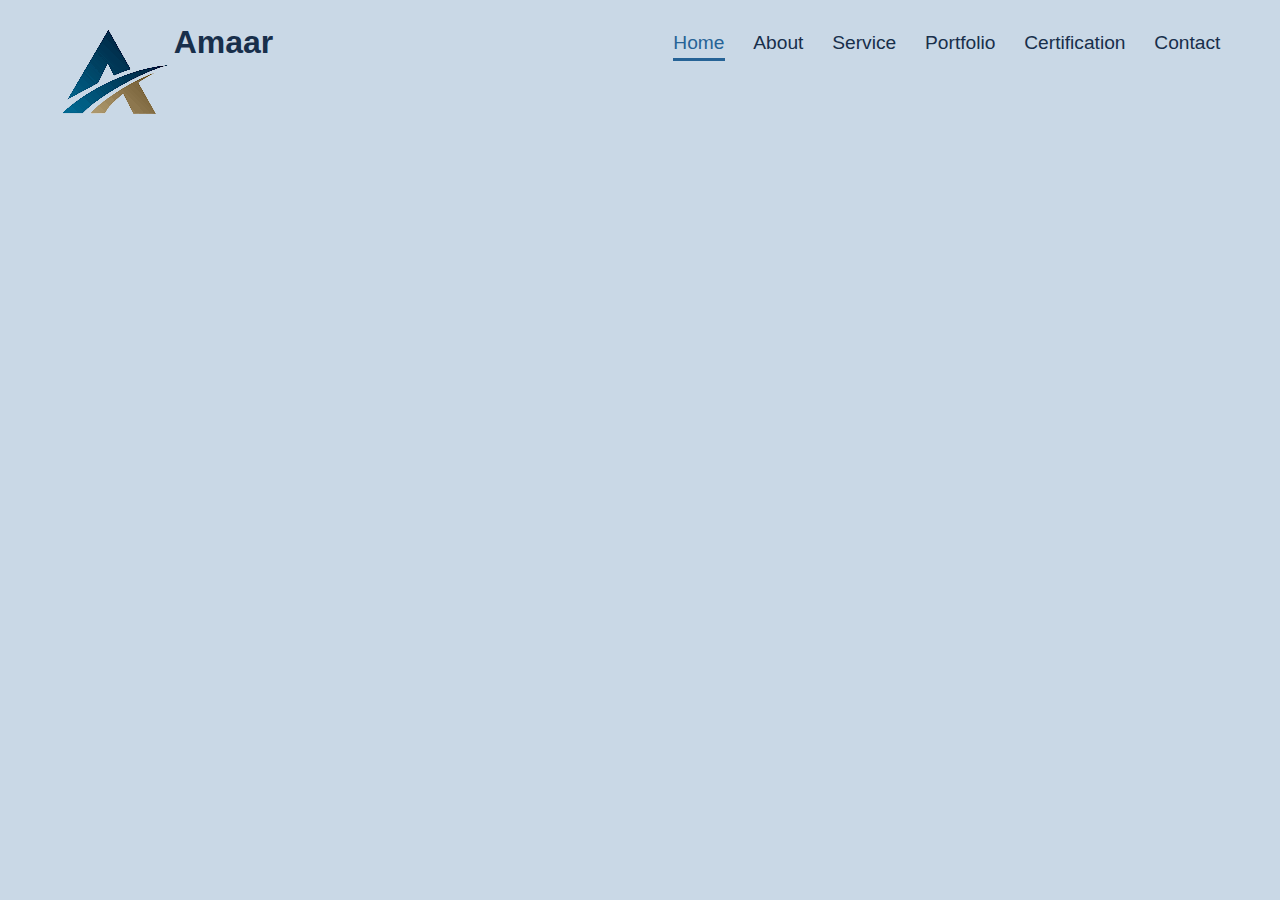
==== Amaar_Portfolio/index.html @ 5eaeedcd "created basic structure of portfolio webPage" ====
<!DOCTYPE html>
<html lang="en">

<head>
    <meta charset="UTF-8">
    <title>Responsive Navbar</title>
    <meta http-equiv="X-UA-Compatible" content="IE=edge">
    <meta name="viewport" content="width=device-width, initial-scale=1.0">
    <link rel="stylesheet" href="css/Style.css">
    <link rel="stylesheet" href="https://use.fontawesome.com/releases/v5.6.3/css/all.css"
        integrity="sha384-UHRtZLI+pbxtHCWp1t77Bi1L4ZtiqrqD80Kn4Z8NTSRyMA2Fd33n5dQ8lWUE00s/" crossorigin="anonymous">

</head>

<body>
    <div id="nav">
        <input type="checkbox" id="check">
        <label for="check" class="checkbtn">
            <li class="fas fa-bars"></li>
        </label>

        <div class="logo">
            <!-- image here -->
            <img src="images/logo.png" alt="">
            <h1>Amaar</h1>
        </div>
        <ul>
            <li> <a class="link active" href="#">Home</a> </li>
            <li> <a class="link" href="#about">About</a> </li>
            <li> <a class="link" href="#">Service</a> </li>
            <li> <a class="link" href="#">Portfolio</a> </li>
            <li><a class="link" href="#">Certification</a></li>
            <li><a class="link" href="#">Contact</a></li>

        </ul>



    </div>
    <script src="script/script.js">

    </script>

</body>

</html>
---- Amaar_Portfolio/css/Style.css ----
* {
    padding: 0;
    margin: 0;
    text-decoration: none;
    list-style: none;
    box-sizing: border-box;
}

:root {
    --home: #c9d8e6;
    --dark-blue: #182f4b;
    --blue: #266396;

}

body {
    font-family: 'Gill Sans', 'Gill Sans MT', Calibri, 'Trebuchet MS', sans-serif;
    background: var(--home);
}

#nav {
    padding: 1.5rem 0rem;
    width: 100%;
    display: flex;
    justify-content: center;
    gap: 13rem;
}

.logo {
    display: flex;
    gap: 0.2rem;
    /* margin-left: 4rem; */
    color: var(--dark-blue)
}

#nav ul {

    margin: 0.5rem 0rem 0rem 12rem;
    display: flex;
    gap: 1.8rem;
    text-align: center;
}

#nav ul li {
    display: inline-block;

}

#nav ul li a {
    color: var(--dark-blue);
    font-size: 1.2rem;
}

#nav ul li a.active {
    color: var(--blue);
    border-bottom: 3px solid #266396;
    padding-bottom: 0.3rem;

}

.checkbtn {
    font-size: 20px;
    color: var(--dark-blue);
    float: right;
    line-height: 80px;
    margin-right: 40px;
    cursor: pointer;
    display: none;
}

#check {
    display: none;
}

@media (max-width: 952px) {
    label.logo {
        font-size: 30px;
        padding-left: 20px;
    }

    #nav ul li a {
        font-size: 16px;
    }
}

@media (max-width: 898px) {
    .checkbtn {
        display: block;
    }

    ul {
        position: fixed;
        width: 100%;
        height: 140vh;
        background: var(--blue);
        top: 70px;
        left: -100%;
        text-align: center;
        transition: all .2s;
    }

    #nav ul li {
        display: block;
        margin: 20px 0;
        line-height: 30px;

    }

    #nav ul li a {
        font-size: 15px;

    }

    a:hover,
    a.active {
        background: none;
        color: var(--dark-blue);
    }

    #check:checked~ul {
        left: 0;
    }
}
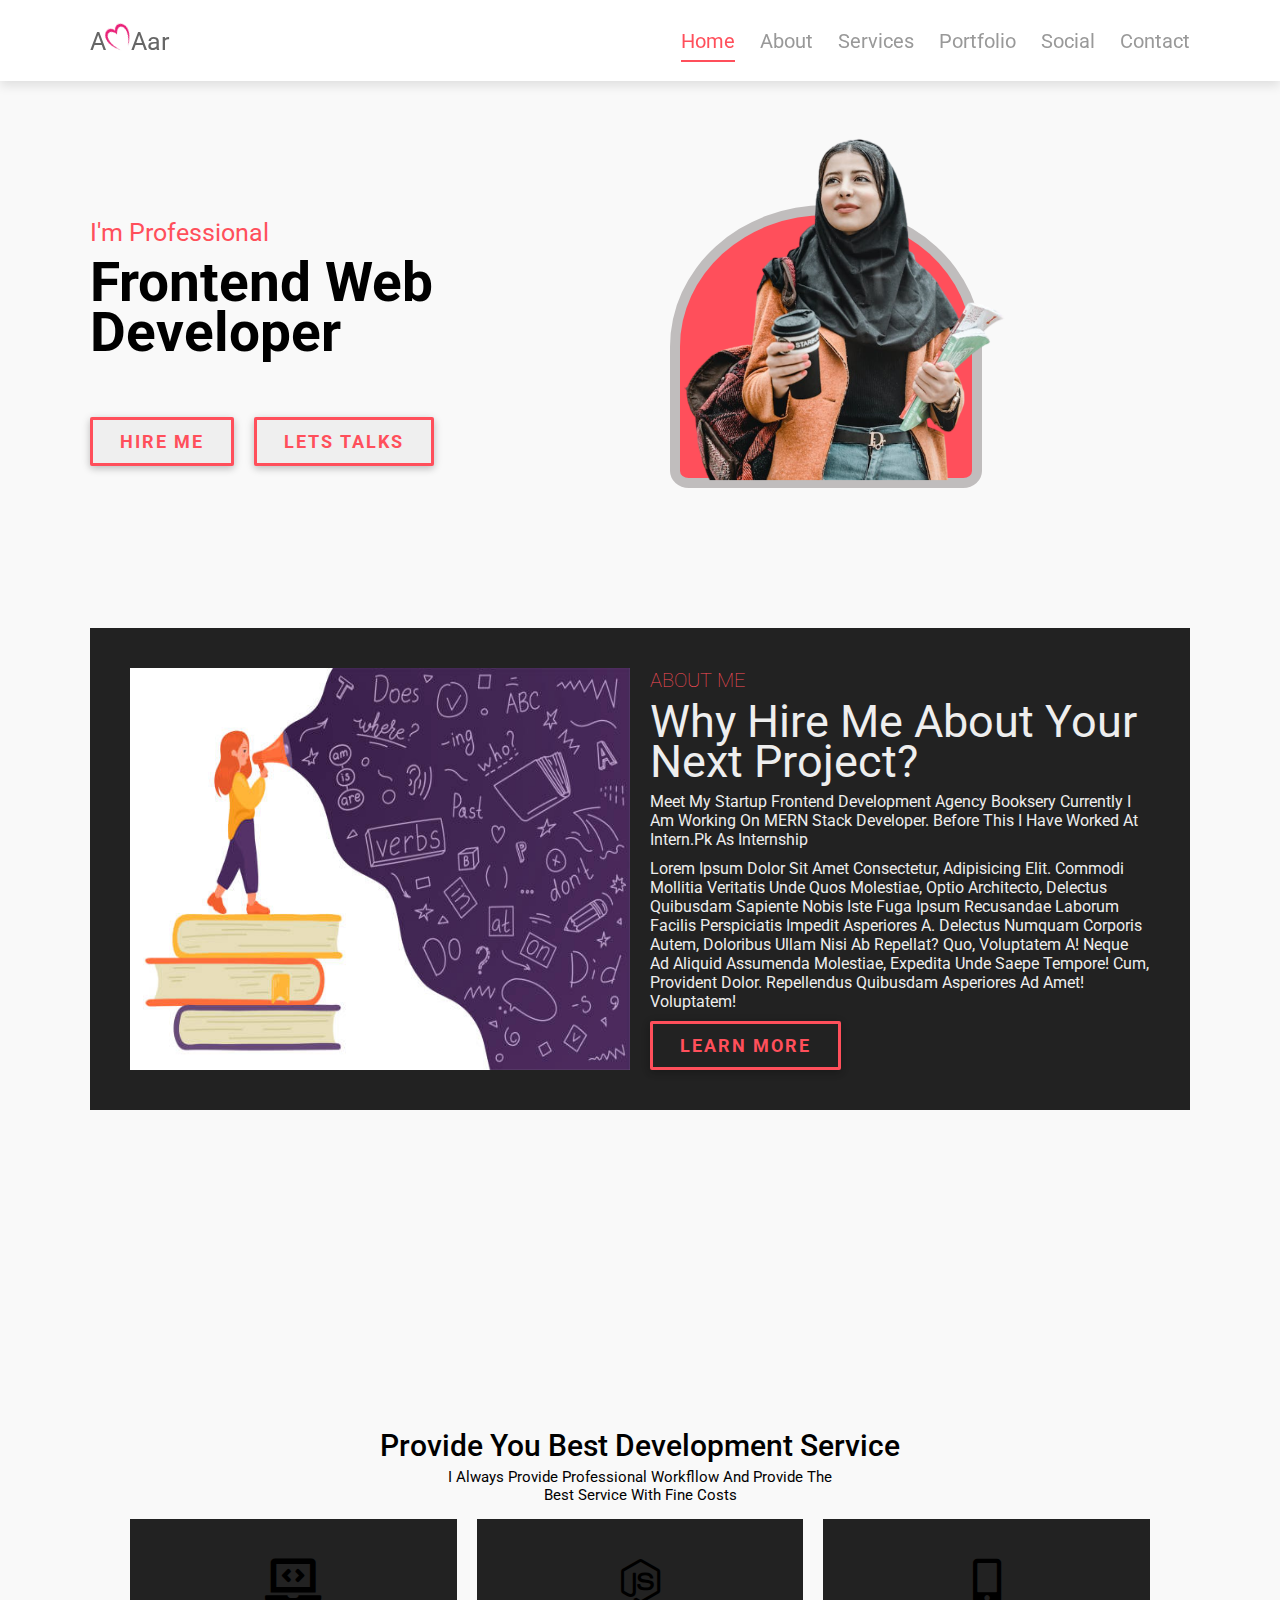
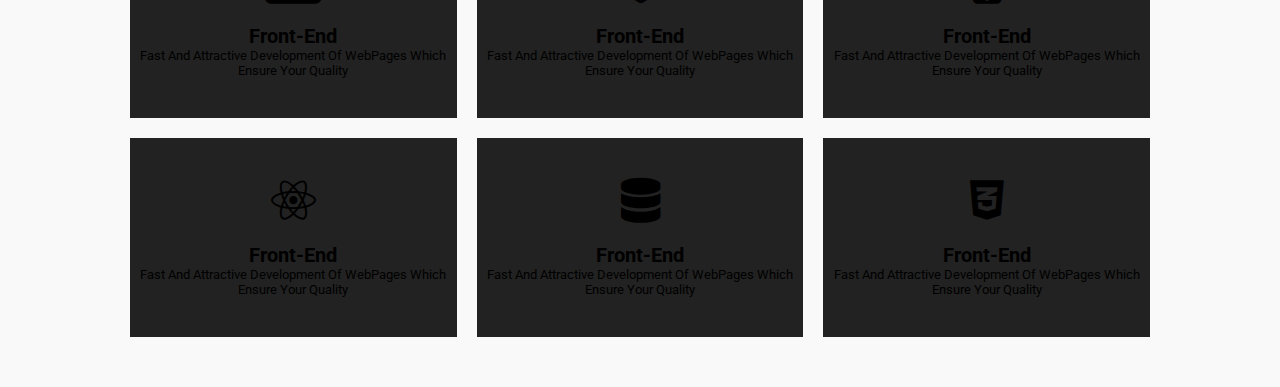
==== commit cde10b65: "added a about and services section" ====
--- a/Amaar_Portfolio/index.html
+++ b/Amaar_Portfolio/index.html
@@ -3,43 +3,164 @@
 
 <head>
     <meta charset="UTF-8">
-    <title>Responsive Navbar</title>
     <meta http-equiv="X-UA-Compatible" content="IE=edge">
     <meta name="viewport" content="width=device-width, initial-scale=1.0">
     <link rel="stylesheet" href="css/Style.css">
-    <link rel="stylesheet" href="https://use.fontawesome.com/releases/v5.6.3/css/all.css"
-        integrity="sha384-UHRtZLI+pbxtHCWp1t77Bi1L4ZtiqrqD80Kn4Z8NTSRyMA2Fd33n5dQ8lWUE00s/" crossorigin="anonymous">
+    <link rel="stylesheet" href="https://cdnjs.cloudflare.com/ajax/libs/font-awesome/5.15.3/css/all.min.css">
 
+    <title>Document</title>
 </head>
 
 <body>
-    <div id="nav">
-        <input type="checkbox" id="check">
-        <label for="check" class="checkbtn">
-            <li class="fas fa-bars"></li>
-        </label>
 
-        <div class="logo">
-            <!-- image here -->
-            <img src="images/logo.png" alt="">
-            <h1>Amaar</h1>
+    <!-- header section starts  -->
+
+    <header>
+
+        <a href="#" class="logo">A<img src="images/m-removebg-preview.png" alt="">aar</a>
+
+        <div id="menu" class="fas fa-bars"></div>
+
+        <nav class="navbar">
+            <ul>
+                <li><a class="active" href="#home">home</a></li>
+                <li><a href="#about">About</a></li>
+                <li><a href="#services">Services</a></li>
+                <li><a href="#portfolio">Portfolio</a></li>
+                <li><a href="#social">social</a></li>
+                <li><a href="#contact">contact</a></li>
+            </ul>
+        </nav>
+
+    </header>
+
+    <!-- home section -->
+    <section id="home">
+        <div class="main">
+            <div class="content">
+                <p>I'm Professional</p>
+                <h1>Frontend Web Developer</h1>
+                <div class="buttons">
+                    <button class="btn">Hire Me</button>
+                    <button class="btn">Lets Talks</button>
+                </div>
+            </div>
+            <div class="image">
+                <div class="background">
+                    <img src="images/image-removebg-preview.png" alt="">
+
+                </div>
+
+            </div>
         </div>
-        <ul>
-            <li> <a class="link active" href="#">Home</a> </li>
-            <li> <a class="link" href="#about">About</a> </li>
-            <li> <a class="link" href="#">Service</a> </li>
-            <li> <a class="link" href="#">Portfolio</a> </li>
-            <li><a class="link" href="#">Certification</a></li>
-            <li><a class="link" href="#">Contact</a></li>
+        <!-- <div class="box">
+            <i class="fas fa-star"></i>
+            <h3>4k+</h3>
+            <p>followers</p>
+        </div>
+        <div class="box">
+            <img src="images/image-removebg-preview.png" alt="">
+            <div class="names">
+                <h3>Amaar Raza</h3>
+                <div class="star">
+                    <i class="fas fa-star"></i>
+                    <i class="fas fa-star"></i>
+                    <i class="fas fa-star"></i>
+                    <i class="fas fa-star"></i>
+                    <i class="fas fa-star"></i>
+                    <i class="fas fa-star"></i>
+                    <p>5.5</p>
+                </div>
+            </div>
+            <i class="fas fa-external-link"></i>
 
-        </ul>
+        </div>
+        <div class="box">
+            <h3>50+</h3>
+            <h2>happy clients</h2>
+
+        </div> -->
+    </section>
+
+    <section id="about">
+        <div class="about_main">
+            <div class="about_image">
+                <img src="images/about.jpg" alt="">
+            </div>
+            <div class="about_content">
+                <h4>About me</h4>
+                <h2>Why hire me about your next project?</h2>
+                <p>Meet my startup frontend development agency Booksery Currently I am working on
+                    MERN Stack developer. Before this i have worked at intern.pk as internship
+                </p>
+                <p>
+                    Lorem ipsum dolor sit amet consectetur, adipisicing elit. Commodi mollitia veritatis unde quos
+                    molestiae, optio architecto, delectus quibusdam sapiente nobis iste fuga ipsum recusandae laborum
+                    facilis perspiciatis impedit asperiores a.
+                    Delectus numquam corporis autem, doloribus ullam nisi ab repellat? Quo, voluptatem a! Neque ad
+                    aliquid assumenda molestiae, expedita unde saepe tempore! Cum, provident dolor. Repellendus
+                    quibusdam asperiores ad amet! Voluptatem!
+                </p>
+                <button class="btn">LEARN MORE</button>
+            </div>
+        </div>
+    </section>
+
+    <section id="services">
+        <h1>Provide You Best Development Service</h1>
+        <p>I always provide professional workfllow and provide the best service with fine costs</p>
+        <div class="service_main">
+            <div class="service">
+                <i class="fas fa-laptop-code"></i>
+                <h3>Front-End</h3>
+                <p>Fast and Attractive development of webPages which ensure your quality</p>
+            </div>
+            <div class="service">
+                <i class="fab fa-node-js"></i>
+                <h3>Front-End</h3>
+                <p>Fast and Attractive development of webPages which ensure your quality</p>
+            </div>
+            <div class="service">
+                <i class="fas fa-mobile-alt"></i>
+                <h3>Front-End</h3>
+                <p>Fast and Attractive development of webPages which ensure your quality</p>
+            </div>
+            <div class="service">
+                <i class="fab fa-react"></i>
+                <h3>Front-End</h3>
+                <p>Fast and Attractive development of webPages which ensure your quality</p>
+            </div>
+            <div class="service">
+                <i class="fas fa-database"></i>
+                <h3>Front-End</h3>
+                <p>Fast and Attractive development of webPages which ensure your quality</p>
+            </div>
+            <div class="service">
+                <i class="fab fa-css3-alt"></i>
+                <h3>Front-End</h3>
+                <p>Fast and Attractive development of webPages which ensure your quality</p>
+            </div>
+
+        </div>
+    </section>
+
+    <section id="portfolio">
+
+    </section>
+
+    <section id="social">
+
+    </section>
+    <section id="contact">
+
+    </section>
 
 
+    <!-- jquery cdn link  -->
+    <script src="https://cdnjs.cloudflare.com/ajax/libs/jquery/3.6.0/jquery.min.js"></script>
 
-    </div>
-    <script src="script/script.js">
-
-    </script>
+    <!-- custom js file link  -->
+    <script src="script/script.js"></script>
 
 </body>
 
--- a/Amaar_Portfolio/css/Style.css
+++ b/Amaar_Portfolio/css/Style.css
@@ -1,123 +1,563 @@
+@import url('https://fonts.googleapis.com/css2?family=Roboto:wght@100;300;400&display=swap');
+
+:root {
+    --red: #FF4F5B;
+}
+
 * {
+    font-family: 'Roboto', sans-serif;
+    margin: 0;
     padding: 0;
-    margin: 0;
+    box-sizing: border-box;
+    outline: none;
+    border: none;
     text-decoration: none;
+    transition: all .3s cubic-bezier(.16, .8, .62, 1.52);
+    text-transform: capitalize;
+}
+
+*::selection {
+    background: var(--red);
+    color: #fff;
+}
+
+html {
+    font-size: 62.5%;
+    overflow-x: hidden;
+}
+
+html::-webkit-scrollbar {
+    width: 1.3rem;
+}
+
+html::-webkit-scrollbar-track {
+    background: #000;
+}
+
+html::-webkit-scrollbar-thumb {
+    background: var(--red);
+}
+
+body {
+    background: #f9f9f9;
+}
+
+/* section {
+    min-height: 100%;
+    padding: 9% 7%;
+} */
+
+/* buttons */
+.btn {
+    font-size: 18px;
+    letter-spacing: 2px;
+    text-transform: uppercase;
+    display: inline-block;
+    text-align: center;
+    font-weight: bold;
+    padding: 0.6em 1.5em;
+    border: 3px solid var(--red);
+    border-radius: 2px;
+    position: relative;
+    box-shadow: 0 2px 10px rgba(0, 0, 0, 0.16), 0 3px 6px rgba(0, 0, 0, 0.1);
+    color: var(--red);
+    text-decoration: none;
+    transition: 0.3s ease all;
+    z-index: 1;
+    cursor: pointer;
+}
+
+.btn:before {
+    transition: 0.5s all ease;
+    position: absolute;
+    top: 0;
+    left: 50%;
+    right: 50%;
+    bottom: 0;
+    opacity: 0;
+    content: '';
+    background-color: var(--red);
+    z-index: -1;
+}
+
+.btn:hover,
+.btn:focus {
+    color: white;
+}
+
+.btn:hover:before,
+.btn:focus:before {
+    transition: 0.5s all ease;
+    left: 0;
+    right: 0;
+    opacity: 1;
+}
+
+.btn:active {
+    transform: scale(0.9);
+}
+
+header {
+    width: 100%;
+    background: #fff;
+    display: flex;
+    align-items: center;
+    justify-content: space-between;
+    position: fixed;
+    top: 0;
+    left: 0;
+    z-index: 1000;
+    padding: 2.5rem 7%;
+    box-shadow: 0 .5rem 1rem rgba(0, 0, 0, .1);
+}
+
+header .logo {
+    font-size: 2.5rem;
+    color: #666;
+}
+
+header .logo img {
+    width: 2.5rem;
+    height: 2.5rem;
+    rotate: -28deg;
+
+}
+
+header .navbar ul {
+    display: flex;
+    align-items: center;
+    justify-content: center;
     list-style: none;
-    box-sizing: border-box;
-}
-
-:root {
-    --home: #c9d8e6;
-    --dark-blue: #182f4b;
-    --blue: #266396;
-
-}
-
-body {
-    font-family: 'Gill Sans', 'Gill Sans MT', Calibri, 'Trebuchet MS', sans-serif;
-    background: var(--home);
-}
-
-#nav {
-    padding: 1.5rem 0rem;
-    width: 100%;
-    display: flex;
-    justify-content: center;
-    gap: 13rem;
-}
-
-.logo {
-    display: flex;
-    gap: 0.2rem;
-    /* margin-left: 4rem; */
-    color: var(--dark-blue)
-}
-
-#nav ul {
-
-    margin: 0.5rem 0rem 0rem 12rem;
-    display: flex;
-    gap: 1.8rem;
-    text-align: center;
-}
-
-#nav ul li {
-    display: inline-block;
-
-}
-
-#nav ul li a {
-    color: var(--dark-blue);
-    font-size: 1.2rem;
-}
-
-#nav ul li a.active {
-    color: var(--blue);
-    border-bottom: 3px solid #266396;
-    padding-bottom: 0.3rem;
-
-}
-
-.checkbtn {
-    font-size: 20px;
-    color: var(--dark-blue);
-    float: right;
-    line-height: 80px;
-    margin-right: 40px;
+}
+
+header .navbar ul li {
+    margin-left: 2.5rem;
+}
+
+header .navbar ul li a {
+    color: #999;
+    font-size: 2rem;
+}
+
+header .navbar ul li a.active,
+header .navbar ul li a:hover {
+    color: var(--red);
+    border-bottom: .2rem solid var(--red);
+    padding: .7rem 0;
+}
+
+#menu {
+    font-size: 3rem;
+    color: #999;
     cursor: pointer;
     display: none;
 }
 
-#check {
-    display: none;
-}
-
-@media (max-width: 952px) {
-    label.logo {
-        font-size: 30px;
-        padding-left: 20px;
-    }
-
-    #nav ul li a {
-        font-size: 16px;
-    }
-}
-
-@media (max-width: 898px) {
-    .checkbtn {
+/* home section  */
+#home {
+    min-height: 100%;
+    padding: 0 7%;
+    padding-top: 9%;
+}
+
+.main {
+    display: flex;
+    justify-content: center;
+    gap: 6rem;
+    align-items: center;
+    margin-top: 4rem;
+    flex-wrap: wrap;
+}
+
+.content {
+    flex: 1 1 30rem;
+    display: flex;
+    flex-direction: column;
+    gap: 1rem;
+    padding-top: 4rem;
+}
+
+.content p {
+    font-size: 2.5rem;
+    color: var(--red);
+}
+
+.content h1 {
+    font-size: 5.5rem;
+    font-weight: bold;
+    line-height: 5rem;
+}
+
+.buttons {
+    display: flex;
+    gap: 2rem;
+    margin-top: 5rem;
+}
+
+
+
+.image {
+    padding-top: 5rem;
+    flex: 1 1 30rem;
+}
+
+.background img {
+    width: 100%;
+    height: 100%;
+    margin-left: 2rem;
+    margin-top: -5rem;
+    transform: translateY(-1.3rem) scale(1.11);
+}
+
+.image .background {
+    background: var(--red);
+    width: 60%;
+    height: 60%;
+    border-radius: 50% 50% 6% 6%;
+    border: 10px solid #c0bdbd;
+
+}
+
+.box:nth-of-type(2) {
+    position: absolute;
+    top: 23rem;
+    right: 29rem;
+    background: #5bc3eb;
+    padding: 0.7em 1em;
+    text-align: center;
+    border-radius: 10px;
+}
+
+.box:nth-of-type(2) i {
+    color: blue;
+    font-size: 1.8rem;
+}
+
+.box h3 {
+    font-size: 1.8rem;
+}
+
+.box p {
+    font-size: 1.5rem;
+}
+
+.box:nth-of-type(3) {
+    position: absolute;
+    top: 26rem;
+    left: 55rem;
+    gap: 1rem;
+    display: flex;
+    background: #5bc3eb;
+    padding: 0.7em 1em;
+    border-radius: 10px;
+}
+
+.box:nth-of-type(3) img {
+    width: 4rem;
+    height: 4rem;
+    border-radius: 50%;
+
+}
+
+
+.box:nth-of-type(3) .star {
+    display: flex;
+    gap: 0.5rem;
+    margin-top: 0.5rem;
+}
+
+.box:nth-of-type(3) .star i {
+    font-size: 1.2rem;
+    color: gold;
+}
+
+.box:nth-of-type(3) .star p {
+    font-size: 1.4rem;
+    /* color: gold; */
+}
+
+.box:nth-of-type(4) {
+    position: absolute;
+    top: 45rem;
+    left: 64rem;
+    background: #5bc3eb;
+    padding: 0.7em 1em;
+    border-radius: 10px;
+    text-align: center;
+}
+
+/* About Page styling source code */
+#about {
+    height: 100vh;
+    padding: 2rem 7%;
+    padding-top: 14rem;
+
+}
+
+.about_main {
+    display: flex;
+    flex-wrap: wrap;
+    justify-content: center;
+    gap: 2rem;
+    background: #222;
+    padding: 4rem;
+}
+
+.about_image {
+    flex: 1 1 30rem;
+
+}
+
+.about_image img {
+    width: 100%;
+    height: 100%;
+    /* border-radius: 50%; */
+
+}
+
+.about_content {
+    flex: 1 1 30rem;
+
+}
+
+.about_content h4 {
+    color: var(--red);
+    font-size: 2rem;
+    text-transform: uppercase;
+    font-weight: lighter;
+
+}
+
+.about_content h2 {
+    color: #eee;
+    font-size: 4.5rem;
+    font-weight: 400;
+    line-height: 4rem;
+    /* text-transform: lowercase; */
+    margin-top: 1rem;
+}
+
+.about_content p {
+    color: #eee;
+    font-size: 1.6rem;
+    margin-top: 1rem;
+}
+
+.about_content .btn {
+    background: transparent;
+    margin-top: 1rem;
+}
+
+/* Services page styling  */
+#services {
+    width: 100%;
+    padding: 4rem 7%;
+}
+
+#services h1 {
+    text-align: center;
+    font-size: 3rem;
+    font-weight: 500;
+}
+
+#services>p {
+    text-align: center;
+    width: 400px;
+    margin: 0.5rem auto;
+    font-size: 1.5rem;
+
+}
+
+.service_main {
+    display: flex;
+    flex-wrap: wrap;
+    justify-content: center;
+    padding: 1rem 4rem;
+    gap: 2rem;
+}
+
+.service {
+    flex: 1 1 30rem;
+    align-items: center;
+    display: flex;
+    padding: 4rem 1rem;
+    flex-direction: column;
+    background: #222;
+
+}
+
+.service i {
+    font-size: 4.5rem;
+}
+
+.service h3 {
+    margin-top: 2rem;
+    font-size: 2rem;
+}
+
+.service>p {
+    text-align: center;
+    font-size: 1.3rem;
+}
+
+
+/* ressponssive navbar */
+
+
+@media (max-width:991px) {
+
+    html {
+        font-size: 55%;
+    }
+
+}
+
+@media (max-width:768px) {
+
+    #menu {
         display: block;
     }
 
-    ul {
+    header .navbar {
         position: fixed;
+        top: 8rem;
+        left: -120%;
+        height: 100%;
         width: 100%;
-        height: 140vh;
-        background: var(--blue);
-        top: 70px;
-        left: -100%;
+        background: #eee;
+        border-top: .2rem solid rgba(0, 0, 0, .1);
+    }
+
+    header .navbar ul {
+        flex-flow: column;
+        padding: 2rem;
+    }
+
+    header .navbar ul li {
         text-align: center;
-        transition: all .2s;
-    }
-
-    #nav ul li {
+        width: 100%;
+        margin: 1rem 0;
+    }
+
+    header .navbar ul li a {
         display: block;
-        margin: 20px 0;
-        line-height: 30px;
-
-    }
-
-    #nav ul li a {
-        font-size: 15px;
-
-    }
-
-    a:hover,
-    a.active {
-        background: none;
-        color: var(--dark-blue);
-    }
-
-    #check:checked~ul {
+        padding: 1rem;
+    }
+
+    header .navbar ul li a.active,
+    header .navbar ul li a:hover {
+        padding: 1rem;
+        background: var(--red);
+        color: #fff;
+        border: none;
+        border-radius: 5rem;
+    }
+
+    .fa-times {
+        transform: rotate(180deg);
+    }
+
+    header .navbar.nav-toggle {
         left: 0;
     }
+
+    .about_main {
+        padding: 3rem 2rem;
+    }
+
+}
+
+@media (max-width:1024px) {
+    .box:nth-of-type(2) {
+        top: 22rem;
+        right: 20rem;
+    }
+
+    .box:nth-of-type(3) {
+        top: 20rem;
+        left: 40rem;
+    }
+
+    .box:nth-of-type(4) {
+        top: 42rem;
+        left: 45rem;
+    }
+}
+
+@media (max-width:600px) {
+
+    .content {
+        margin-left: 8rem;
+    }
+
+    .image {
+        margin-left: 8rem;
+    }
+}
+
+@media (max-width:500px) {
+
+    .buttons {
+        gap: 1rem;
+    }
+
+    .btn {
+        padding: 0.5em 1em;
+
+    }
+
+    .image .background {
+        width: 80%;
+        height: 80%;
+    }
+
+    #about {
+        padding: 4rem 4%;
+    }
+}
+
+@media (max-width:430px) {
+
+    /* .content p {
+        font-size: 2.5rem;
+    } */
+    .content {
+        margin-left: 4rem;
+    }
+
+    .content h1 {
+        font-size: 4.5rem;
+    }
+
+    .image {
+        margin-left: 4rem;
+    }
+
+    .about_content h2 {
+        font-size: 3rem;
+    }
+
+}
+
+@media (max-width:390px) {
+    .content {
+        margin-left: 1rem;
+    }
+
+    .content h1 {
+        font-size: 4rem;
+    }
+
+    .image {
+        margin-left: 1rem;
+    }
+
+    .background {
+        width: 100%;
+        height: 100%;
+    }
+
+    .btn {
+        font-size: 1.8rem;
+    }
 }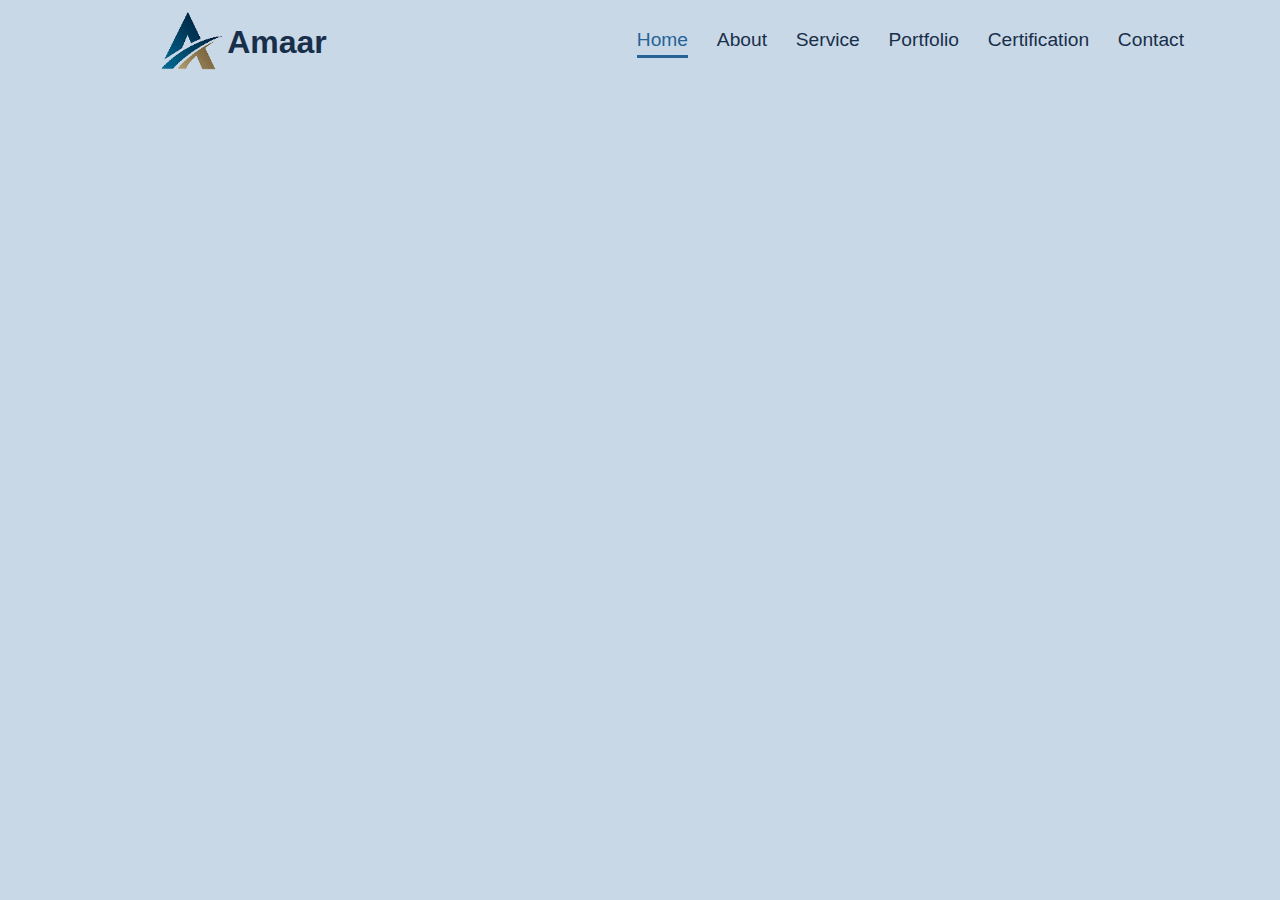
==== commit 0b11d615: "update" ====
--- a/Amaar_Portfolio/index.html
+++ b/Amaar_Portfolio/index.html
@@ -3,164 +3,43 @@
 
 <head>
     <meta charset="UTF-8">
+    <title>Responsive Navbar</title>
     <meta http-equiv="X-UA-Compatible" content="IE=edge">
     <meta name="viewport" content="width=device-width, initial-scale=1.0">
     <link rel="stylesheet" href="css/Style.css">
-    <link rel="stylesheet" href="https://cdnjs.cloudflare.com/ajax/libs/font-awesome/5.15.3/css/all.min.css">
+    <link rel="stylesheet" href="https://use.fontawesome.com/releases/v5.6.3/css/all.css"
+        integrity="sha384-UHRtZLI+pbxtHCWp1t77Bi1L4ZtiqrqD80Kn4Z8NTSRyMA2Fd33n5dQ8lWUE00s/" crossorigin="anonymous">
 
-    <title>Document</title>
 </head>
 
 <body>
+    <div id="nav">
+        <input type="checkbox" id="check">
+        <label for="check" class="checkbtn">
+            <li class="fas fa-bars"></li>
+        </label>
 
-    <!-- header section starts  -->
+        <div class="logo">
+            <!-- image here -->
+            <img src="images/logo.png" alt="">
+            <h1>Amaar</h1>
+        </div>
+        <ul>
+            <li> <a class="link active" href="#">Home</a> </li>
+            <li> <a class="link" href="#about">About</a> </li>
+            <li> <a class="link" href="#">Service</a> </li>
+            <li> <a class="link" href="#">Portfolio</a> </li>
+            <li><a class="link" href="#">Certification</a></li>
+            <li><a class="link" href="#">Contact</a></li>
 
-    <header>
-
-        <a href="#" class="logo">A<img src="images/m-removebg-preview.png" alt="">aar</a>
-
-        <div id="menu" class="fas fa-bars"></div>
-
-        <nav class="navbar">
-            <ul>
-                <li><a class="active" href="#home">home</a></li>
-                <li><a href="#about">About</a></li>
-                <li><a href="#services">Services</a></li>
-                <li><a href="#portfolio">Portfolio</a></li>
-                <li><a href="#social">social</a></li>
-                <li><a href="#contact">contact</a></li>
-            </ul>
-        </nav>
-
-    </header>
-
-    <!-- home section -->
-    <section id="home">
-        <div class="main">
-            <div class="content">
-                <p>I'm Professional</p>
-                <h1>Frontend Web Developer</h1>
-                <div class="buttons">
-                    <button class="btn">Hire Me</button>
-                    <button class="btn">Lets Talks</button>
-                </div>
-            </div>
-            <div class="image">
-                <div class="background">
-                    <img src="images/image-removebg-preview.png" alt="">
-
-                </div>
-
-            </div>
-        </div>
-        <!-- <div class="box">
-            <i class="fas fa-star"></i>
-            <h3>4k+</h3>
-            <p>followers</p>
-        </div>
-        <div class="box">
-            <img src="images/image-removebg-preview.png" alt="">
-            <div class="names">
-                <h3>Amaar Raza</h3>
-                <div class="star">
-                    <i class="fas fa-star"></i>
-                    <i class="fas fa-star"></i>
-                    <i class="fas fa-star"></i>
-                    <i class="fas fa-star"></i>
-                    <i class="fas fa-star"></i>
-                    <i class="fas fa-star"></i>
-                    <p>5.5</p>
-                </div>
-            </div>
-            <i class="fas fa-external-link"></i>
-
-        </div>
-        <div class="box">
-            <h3>50+</h3>
-            <h2>happy clients</h2>
-
-        </div> -->
-    </section>
-
-    <section id="about">
-        <div class="about_main">
-            <div class="about_image">
-                <img src="images/about.jpg" alt="">
-            </div>
-            <div class="about_content">
-                <h4>About me</h4>
-                <h2>Why hire me about your next project?</h2>
-                <p>Meet my startup frontend development agency Booksery Currently I am working on
-                    MERN Stack developer. Before this i have worked at intern.pk as internship
-                </p>
-                <p>
-                    Lorem ipsum dolor sit amet consectetur, adipisicing elit. Commodi mollitia veritatis unde quos
-                    molestiae, optio architecto, delectus quibusdam sapiente nobis iste fuga ipsum recusandae laborum
-                    facilis perspiciatis impedit asperiores a.
-                    Delectus numquam corporis autem, doloribus ullam nisi ab repellat? Quo, voluptatem a! Neque ad
-                    aliquid assumenda molestiae, expedita unde saepe tempore! Cum, provident dolor. Repellendus
-                    quibusdam asperiores ad amet! Voluptatem!
-                </p>
-                <button class="btn">LEARN MORE</button>
-            </div>
-        </div>
-    </section>
-
-    <section id="services">
-        <h1>Provide You Best Development Service</h1>
-        <p>I always provide professional workfllow and provide the best service with fine costs</p>
-        <div class="service_main">
-            <div class="service">
-                <i class="fas fa-laptop-code"></i>
-                <h3>Front-End</h3>
-                <p>Fast and Attractive development of webPages which ensure your quality</p>
-            </div>
-            <div class="service">
-                <i class="fab fa-node-js"></i>
-                <h3>Front-End</h3>
-                <p>Fast and Attractive development of webPages which ensure your quality</p>
-            </div>
-            <div class="service">
-                <i class="fas fa-mobile-alt"></i>
-                <h3>Front-End</h3>
-                <p>Fast and Attractive development of webPages which ensure your quality</p>
-            </div>
-            <div class="service">
-                <i class="fab fa-react"></i>
-                <h3>Front-End</h3>
-                <p>Fast and Attractive development of webPages which ensure your quality</p>
-            </div>
-            <div class="service">
-                <i class="fas fa-database"></i>
-                <h3>Front-End</h3>
-                <p>Fast and Attractive development of webPages which ensure your quality</p>
-            </div>
-            <div class="service">
-                <i class="fab fa-css3-alt"></i>
-                <h3>Front-End</h3>
-                <p>Fast and Attractive development of webPages which ensure your quality</p>
-            </div>
-
-        </div>
-    </section>
-
-    <section id="portfolio">
-
-    </section>
-
-    <section id="social">
-
-    </section>
-    <section id="contact">
-
-    </section>
+        </ul>
 
 
-    <!-- jquery cdn link  -->
-    <script src="https://cdnjs.cloudflare.com/ajax/libs/jquery/3.6.0/jquery.min.js"></script>
 
-    <!-- custom js file link  -->
-    <script src="script/script.js"></script>
+    </div>
+    <script src="script/script.js">
+
+    </script>
 
 </body>
 
--- a/Amaar_Portfolio/css/Style.css
+++ b/Amaar_Portfolio/css/Style.css
@@ -1,563 +1,144 @@
-@import url('https://fonts.googleapis.com/css2?family=Roboto:wght@100;300;400&display=swap');
+* {
+    padding: 0;
+    margin: 0;
+    text-decoration: none;
+    list-style: none;
+    box-sizing: border-box;
+}
 
 :root {
-    --red: #FF4F5B;
-}
+    --home: #c9d8e6;
+    --dark-blue: #182f4b;
+    --blue: #266396;
 
-* {
-    font-family: 'Roboto', sans-serif;
-    margin: 0;
-    padding: 0;
-    box-sizing: border-box;
-    outline: none;
-    border: none;
-    text-decoration: none;
-    transition: all .3s cubic-bezier(.16, .8, .62, 1.52);
-    text-transform: capitalize;
-}
-
-*::selection {
-    background: var(--red);
-    color: #fff;
-}
-
-html {
-    font-size: 62.5%;
-    overflow-x: hidden;
-}
-
-html::-webkit-scrollbar {
-    width: 1.3rem;
-}
-
-html::-webkit-scrollbar-track {
-    background: #000;
-}
-
-html::-webkit-scrollbar-thumb {
-    background: var(--red);
 }
 
 body {
-    background: #f9f9f9;
+    font-family: 'Gill Sans', 'Gill Sans MT', Calibri, 'Trebuchet MS', sans-serif;
+    background: var(--home);
 }
 
-/* section {
-    min-height: 100%;
-    padding: 9% 7%;
-} */
-
-/* buttons */
-.btn {
-    font-size: 18px;
-    letter-spacing: 2px;
-    text-transform: uppercase;
-    display: inline-block;
-    text-align: center;
-    font-weight: bold;
-    padding: 0.6em 1.5em;
-    border: 3px solid var(--red);
-    border-radius: 2px;
-    position: relative;
-    box-shadow: 0 2px 10px rgba(0, 0, 0, 0.16), 0 3px 6px rgba(0, 0, 0, 0.1);
-    color: var(--red);
-    text-decoration: none;
-    transition: 0.3s ease all;
-    z-index: 1;
-    cursor: pointer;
+#nav {
+    width: 100%;
+    display: flex;
+    justify-content: space-between;
+    /* padding: 1.5rem 0rem 1.5rem 0rem; */
 }
 
-.btn:before {
-    transition: 0.5s all ease;
-    position: absolute;
-    top: 0;
-    left: 50%;
-    right: 50%;
-    bottom: 0;
-    opacity: 0;
-    content: '';
-    background-color: var(--red);
-    z-index: -1;
+.logo {
+    display: flex;
+    gap: 0.2rem;
+    padding: 1.5rem 0rem 0.5rem 10rem;
+    /* margin-left: -6rem; */
+    color: var(--dark-blue)
 }
 
-.btn:hover,
-.btn:focus {
-    color: white;
+.logo img {
+    width: 4rem;
+    height: 4rem;
+    margin-top: -1rem;
 }
 
-.btn:hover:before,
-.btn:focus:before {
-    transition: 0.5s all ease;
-    left: 0;
-    right: 0;
-    opacity: 1;
+.logo h1 {
+    font-size: 2rem;
 }
 
-.btn:active {
-    transform: scale(0.9);
+#nav ul {
+    display: flex;
+    gap: 1.8rem;
+    text-align: center;
+    padding: 1.8rem 6rem 0rem 0rem;
 }
 
-header {
-    width: 100%;
-    background: #fff;
-    display: flex;
-    align-items: center;
-    justify-content: space-between;
-    position: fixed;
-    top: 0;
-    left: 0;
-    z-index: 1000;
-    padding: 2.5rem 7%;
-    box-shadow: 0 .5rem 1rem rgba(0, 0, 0, .1);
-}
+#nav ul li {
+    display: inline-block;
 
-header .logo {
-    font-size: 2.5rem;
-    color: #666;
-}
-
-header .logo img {
-    width: 2.5rem;
-    height: 2.5rem;
-    rotate: -28deg;
 
 }
 
-header .navbar ul {
-    display: flex;
-    align-items: center;
-    justify-content: center;
-    list-style: none;
+#nav ul li a {
+    color: var(--dark-blue);
+    font-size: 1.2rem;
 }
 
-header .navbar ul li {
-    margin-left: 2.5rem;
+#nav ul li a.active {
+    color: var(--blue);
+    border-bottom: 3px solid #266396;
+    padding-bottom: 0.3rem;
+
 }
 
-header .navbar ul li a {
-    color: #999;
-    font-size: 2rem;
-}
-
-header .navbar ul li a.active,
-header .navbar ul li a:hover {
-    color: var(--red);
-    border-bottom: .2rem solid var(--red);
-    padding: .7rem 0;
-}
-
-#menu {
-    font-size: 3rem;
-    color: #999;
+.checkbtn {
+    font-size: 20px;
+    color: var(--dark-blue);
+    float: right;
+    line-height: 80px;
+    margin-right: 40px;
     cursor: pointer;
     display: none;
 }
 
-/* home section  */
-#home {
-    min-height: 100%;
-    padding: 0 7%;
-    padding-top: 9%;
-}
-
-.main {
-    display: flex;
-    justify-content: center;
-    gap: 6rem;
-    align-items: center;
-    margin-top: 4rem;
-    flex-wrap: wrap;
-}
-
-.content {
-    flex: 1 1 30rem;
-    display: flex;
-    flex-direction: column;
-    gap: 1rem;
-    padding-top: 4rem;
-}
-
-.content p {
-    font-size: 2.5rem;
-    color: var(--red);
-}
-
-.content h1 {
-    font-size: 5.5rem;
-    font-weight: bold;
-    line-height: 5rem;
-}
-
-.buttons {
-    display: flex;
-    gap: 2rem;
-    margin-top: 5rem;
+#check {
+    display: none;
 }
 
 
+@media (max-width: 1050px) {
 
-.image {
-    padding-top: 5rem;
-    flex: 1 1 30rem;
-}
+    .logo {
+        padding: 1.5rem 0rem 0.5rem 5rem;
+    }
 
-.background img {
-    width: 100%;
-    height: 100%;
-    margin-left: 2rem;
-    margin-top: -5rem;
-    transform: translateY(-1.3rem) scale(1.11);
-}
 
-.image .background {
-    background: var(--red);
-    width: 60%;
-    height: 60%;
-    border-radius: 50% 50% 6% 6%;
-    border: 10px solid #c0bdbd;
-
-}
-
-.box:nth-of-type(2) {
-    position: absolute;
-    top: 23rem;
-    right: 29rem;
-    background: #5bc3eb;
-    padding: 0.7em 1em;
-    text-align: center;
-    border-radius: 10px;
-}
-
-.box:nth-of-type(2) i {
-    color: blue;
-    font-size: 1.8rem;
-}
-
-.box h3 {
-    font-size: 1.8rem;
-}
-
-.box p {
-    font-size: 1.5rem;
-}
-
-.box:nth-of-type(3) {
-    position: absolute;
-    top: 26rem;
-    left: 55rem;
-    gap: 1rem;
-    display: flex;
-    background: #5bc3eb;
-    padding: 0.7em 1em;
-    border-radius: 10px;
-}
-
-.box:nth-of-type(3) img {
-    width: 4rem;
-    height: 4rem;
-    border-radius: 50%;
+    #nav ul {
+        padding: 1.8rem 2rem 0rem 0rem;
+    }
 
 }
 
 
-.box:nth-of-type(3) .star {
-    display: flex;
-    gap: 0.5rem;
-    margin-top: 0.5rem;
-}
-
-.box:nth-of-type(3) .star i {
-    font-size: 1.2rem;
-    color: gold;
-}
-
-.box:nth-of-type(3) .star p {
-    font-size: 1.4rem;
-    /* color: gold; */
-}
-
-.box:nth-of-type(4) {
-    position: absolute;
-    top: 45rem;
-    left: 64rem;
-    background: #5bc3eb;
-    padding: 0.7em 1em;
-    border-radius: 10px;
-    text-align: center;
-}
-
-/* About Page styling source code */
-#about {
-    height: 100vh;
-    padding: 2rem 7%;
-    padding-top: 14rem;
-
-}
-
-.about_main {
-    display: flex;
-    flex-wrap: wrap;
-    justify-content: center;
-    gap: 2rem;
-    background: #222;
-    padding: 4rem;
-}
-
-.about_image {
-    flex: 1 1 30rem;
-
-}
-
-.about_image img {
-    width: 100%;
-    height: 100%;
-    /* border-radius: 50%; */
-
-}
-
-.about_content {
-    flex: 1 1 30rem;
-
-}
-
-.about_content h4 {
-    color: var(--red);
-    font-size: 2rem;
-    text-transform: uppercase;
-    font-weight: lighter;
-
-}
-
-.about_content h2 {
-    color: #eee;
-    font-size: 4.5rem;
-    font-weight: 400;
-    line-height: 4rem;
-    /* text-transform: lowercase; */
-    margin-top: 1rem;
-}
-
-.about_content p {
-    color: #eee;
-    font-size: 1.6rem;
-    margin-top: 1rem;
-}
-
-.about_content .btn {
-    background: transparent;
-    margin-top: 1rem;
-}
-
-/* Services page styling  */
-#services {
-    width: 100%;
-    padding: 4rem 7%;
-}
-
-#services h1 {
-    text-align: center;
-    font-size: 3rem;
-    font-weight: 500;
-}
-
-#services>p {
-    text-align: center;
-    width: 400px;
-    margin: 0.5rem auto;
-    font-size: 1.5rem;
-
-}
-
-.service_main {
-    display: flex;
-    flex-wrap: wrap;
-    justify-content: center;
-    padding: 1rem 4rem;
-    gap: 2rem;
-}
-
-.service {
-    flex: 1 1 30rem;
-    align-items: center;
-    display: flex;
-    padding: 4rem 1rem;
-    flex-direction: column;
-    background: #222;
-
-}
-
-.service i {
-    font-size: 4.5rem;
-}
-
-.service h3 {
-    margin-top: 2rem;
-    font-size: 2rem;
-}
-
-.service>p {
-    text-align: center;
-    font-size: 1.3rem;
-}
+/* 
+@media (max-width: 1050px) {
+    #nav {
+        gap: 6rem;
+        padding: 1.5rem 4rem;
+    }
 
 
-/* ressponssive navbar */
+    #nav ul li a {
+        font-size: 1.2rem;
+    }
+} */
 
 
-@media (max-width:991px) {
-
-    html {
-        font-size: 55%;
-    }
-
-}
-
-@media (max-width:768px) {
-
-    #menu {
+@media (max-width: 848px) {
+    .checkbtn {
         display: block;
     }
 
-    header .navbar {
+    #nav ul {
         position: fixed;
-        top: 8rem;
-        left: -120%;
-        height: 100%;
         width: 100%;
-        background: #eee;
-        border-top: .2rem solid rgba(0, 0, 0, .1);
+        height: 140vh;
+        background: var(--blue);
+        top: 70px;
+        left: 0;
+        text-align: center;
+        transition: all .2s;
     }
 
-    header .navbar ul {
-        flex-flow: column;
-        padding: 2rem;
+    /* #nav ul {
+        padding: 1.8rem 1rem 0rem 0rem;
+    } */
+
+
+    a:hover,
+    a.active {
+        background: none;
+        color: var(--dark-blue);
     }
 
-    header .navbar ul li {
-        text-align: center;
-        width: 100%;
-        margin: 1rem 0;
-    }
-
-    header .navbar ul li a {
-        display: block;
-        padding: 1rem;
-    }
-
-    header .navbar ul li a.active,
-    header .navbar ul li a:hover {
-        padding: 1rem;
-        background: var(--red);
-        color: #fff;
-        border: none;
-        border-radius: 5rem;
-    }
-
-    .fa-times {
-        transform: rotate(180deg);
-    }
-
-    header .navbar.nav-toggle {
+    #check:checked~ul {
         left: 0;
     }
-
-    .about_main {
-        padding: 3rem 2rem;
-    }
-
-}
-
-@media (max-width:1024px) {
-    .box:nth-of-type(2) {
-        top: 22rem;
-        right: 20rem;
-    }
-
-    .box:nth-of-type(3) {
-        top: 20rem;
-        left: 40rem;
-    }
-
-    .box:nth-of-type(4) {
-        top: 42rem;
-        left: 45rem;
-    }
-}
-
-@media (max-width:600px) {
-
-    .content {
-        margin-left: 8rem;
-    }
-
-    .image {
-        margin-left: 8rem;
-    }
-}
-
-@media (max-width:500px) {
-
-    .buttons {
-        gap: 1rem;
-    }
-
-    .btn {
-        padding: 0.5em 1em;
-
-    }
-
-    .image .background {
-        width: 80%;
-        height: 80%;
-    }
-
-    #about {
-        padding: 4rem 4%;
-    }
-}
-
-@media (max-width:430px) {
-
-    /* .content p {
-        font-size: 2.5rem;
-    } */
-    .content {
-        margin-left: 4rem;
-    }
-
-    .content h1 {
-        font-size: 4.5rem;
-    }
-
-    .image {
-        margin-left: 4rem;
-    }
-
-    .about_content h2 {
-        font-size: 3rem;
-    }
-
-}
-
-@media (max-width:390px) {
-    .content {
-        margin-left: 1rem;
-    }
-
-    .content h1 {
-        font-size: 4rem;
-    }
-
-    .image {
-        margin-left: 1rem;
-    }
-
-    .background {
-        width: 100%;
-        height: 100%;
-    }
-
-    .btn {
-        font-size: 1.8rem;
-    }
 }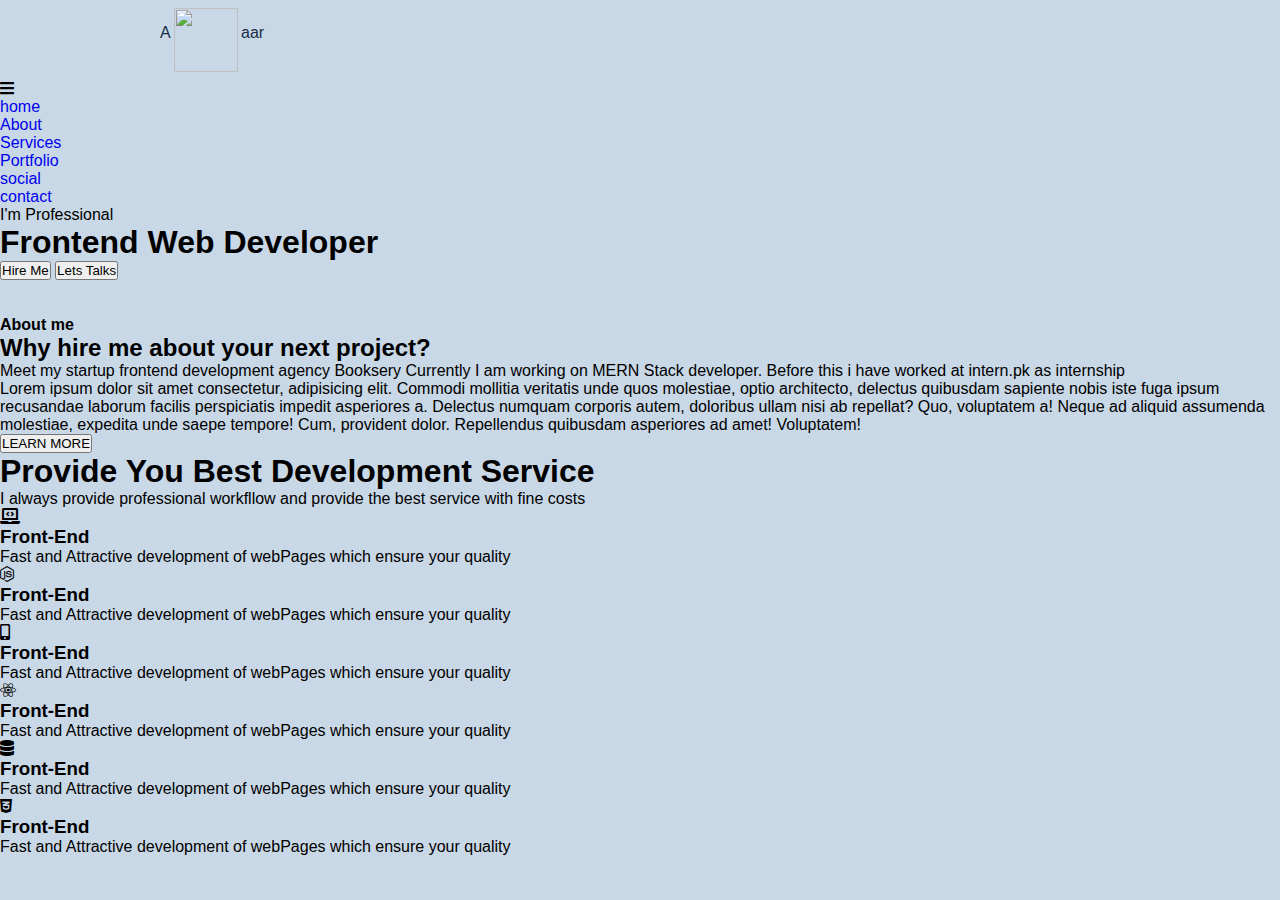
==== commit 6029ee6e: "added a about and service" ====
--- a/Amaar_Portfolio/index.html
+++ b/Amaar_Portfolio/index.html
@@ -3,43 +3,164 @@
 
 <head>
     <meta charset="UTF-8">
-    <title>Responsive Navbar</title>
     <meta http-equiv="X-UA-Compatible" content="IE=edge">
     <meta name="viewport" content="width=device-width, initial-scale=1.0">
     <link rel="stylesheet" href="css/Style.css">
-    <link rel="stylesheet" href="https://use.fontawesome.com/releases/v5.6.3/css/all.css"
-        integrity="sha384-UHRtZLI+pbxtHCWp1t77Bi1L4ZtiqrqD80Kn4Z8NTSRyMA2Fd33n5dQ8lWUE00s/" crossorigin="anonymous">
+    <link rel="stylesheet" href="https://cdnjs.cloudflare.com/ajax/libs/font-awesome/5.15.3/css/all.min.css">
 
+    <title>Document</title>
 </head>
 
 <body>
-    <div id="nav">
-        <input type="checkbox" id="check">
-        <label for="check" class="checkbtn">
-            <li class="fas fa-bars"></li>
-        </label>
 
-        <div class="logo">
-            <!-- image here -->
-            <img src="images/logo.png" alt="">
-            <h1>Amaar</h1>
+    <!-- header section starts  -->
+
+    <header>
+
+        <a href="#" class="logo">A<img src="images/m-removebg-preview.png" alt="">aar</a>
+
+        <div id="menu" class="fas fa-bars"></div>
+
+        <nav class="navbar">
+            <ul>
+                <li><a class="active" href="#home">home</a></li>
+                <li><a href="#about">About</a></li>
+                <li><a href="#services">Services</a></li>
+                <li><a href="#portfolio">Portfolio</a></li>
+                <li><a href="#social">social</a></li>
+                <li><a href="#contact">contact</a></li>
+            </ul>
+        </nav>
+
+    </header>
+
+    <!-- home section -->
+    <section id="home">
+        <div class="main">
+            <div class="content">
+                <p>I'm Professional</p>
+                <h1>Frontend Web Developer</h1>
+                <div class="buttons">
+                    <button class="btn">Hire Me</button>
+                    <button class="btn">Lets Talks</button>
+                </div>
+            </div>
+            <div class="image">
+                <div class="background">
+                    <img src="images/image-removebg-preview.png" alt="">
+
+                </div>
+
+            </div>
         </div>
-        <ul>
-            <li> <a class="link active" href="#">Home</a> </li>
-            <li> <a class="link" href="#about">About</a> </li>
-            <li> <a class="link" href="#">Service</a> </li>
-            <li> <a class="link" href="#">Portfolio</a> </li>
-            <li><a class="link" href="#">Certification</a></li>
-            <li><a class="link" href="#">Contact</a></li>
+        <!-- <div class="box">
+            <i class="fas fa-star"></i>
+            <h3>4k+</h3>
+            <p>followers</p>
+        </div>
+        <div class="box">
+            <img src="images/image-removebg-preview.png" alt="">
+            <div class="names">
+                <h3>Amaar Raza</h3>
+                <div class="star">
+                    <i class="fas fa-star"></i>
+                    <i class="fas fa-star"></i>
+                    <i class="fas fa-star"></i>
+                    <i class="fas fa-star"></i>
+                    <i class="fas fa-star"></i>
+                    <i class="fas fa-star"></i>
+                    <p>5.5</p>
+                </div>
+            </div>
+            <i class="fas fa-external-link"></i>
 
-        </ul>
+        </div>
+        <div class="box">
+            <h3>50+</h3>
+            <h2>happy clients</h2>
+
+        </div> -->
+    </section>
+
+    <section id="about">
+        <div class="about_main">
+            <div class="about_image">
+                <img src="images/about.jpg" alt="">
+            </div>
+            <div class="about_content">
+                <h4>About me</h4>
+                <h2>Why hire me about your next project?</h2>
+                <p>Meet my startup frontend development agency Booksery Currently I am working on
+                    MERN Stack developer. Before this i have worked at intern.pk as internship
+                </p>
+                <p>
+                    Lorem ipsum dolor sit amet consectetur, adipisicing elit. Commodi mollitia veritatis unde quos
+                    molestiae, optio architecto, delectus quibusdam sapiente nobis iste fuga ipsum recusandae laborum
+                    facilis perspiciatis impedit asperiores a.
+                    Delectus numquam corporis autem, doloribus ullam nisi ab repellat? Quo, voluptatem a! Neque ad
+                    aliquid assumenda molestiae, expedita unde saepe tempore! Cum, provident dolor. Repellendus
+                    quibusdam asperiores ad amet! Voluptatem!
+                </p>
+                <button class="btn">LEARN MORE</button>
+            </div>
+        </div>
+    </section>
+
+    <section id="services">
+        <h1>Provide You Best Development Service</h1>
+        <p>I always provide professional workfllow and provide the best service with fine costs</p>
+        <div class="service_main">
+            <div class="service">
+                <i class="fas fa-laptop-code"></i>
+                <h3>Front-End</h3>
+                <p>Fast and Attractive development of webPages which ensure your quality</p>
+            </div>
+            <div class="service">
+                <i class="fab fa-node-js"></i>
+                <h3>Front-End</h3>
+                <p>Fast and Attractive development of webPages which ensure your quality</p>
+            </div>
+            <div class="service">
+                <i class="fas fa-mobile-alt"></i>
+                <h3>Front-End</h3>
+                <p>Fast and Attractive development of webPages which ensure your quality</p>
+            </div>
+            <div class="service">
+                <i class="fab fa-react"></i>
+                <h3>Front-End</h3>
+                <p>Fast and Attractive development of webPages which ensure your quality</p>
+            </div>
+            <div class="service">
+                <i class="fas fa-database"></i>
+                <h3>Front-End</h3>
+                <p>Fast and Attractive development of webPages which ensure your quality</p>
+            </div>
+            <div class="service">
+                <i class="fab fa-css3-alt"></i>
+                <h3>Front-End</h3>
+                <p>Fast and Attractive development of webPages which ensure your quality</p>
+            </div>
+
+        </div>
+    </section>
+
+    <section id="portfolio">
+
+    </section>
+
+    <section id="social">
+
+    </section>
+    <section id="contact">
+
+    </section>
 
 
+    <!-- jquery cdn link  -->
+    <script src="https://cdnjs.cloudflare.com/ajax/libs/jquery/3.6.0/jquery.min.js"></script>
 
-    </div>
-    <script src="script/script.js">
-
-    </script>
+    <!-- custom js file link  -->
+    <script src="script/script.js"></script>
 
 </body>
 
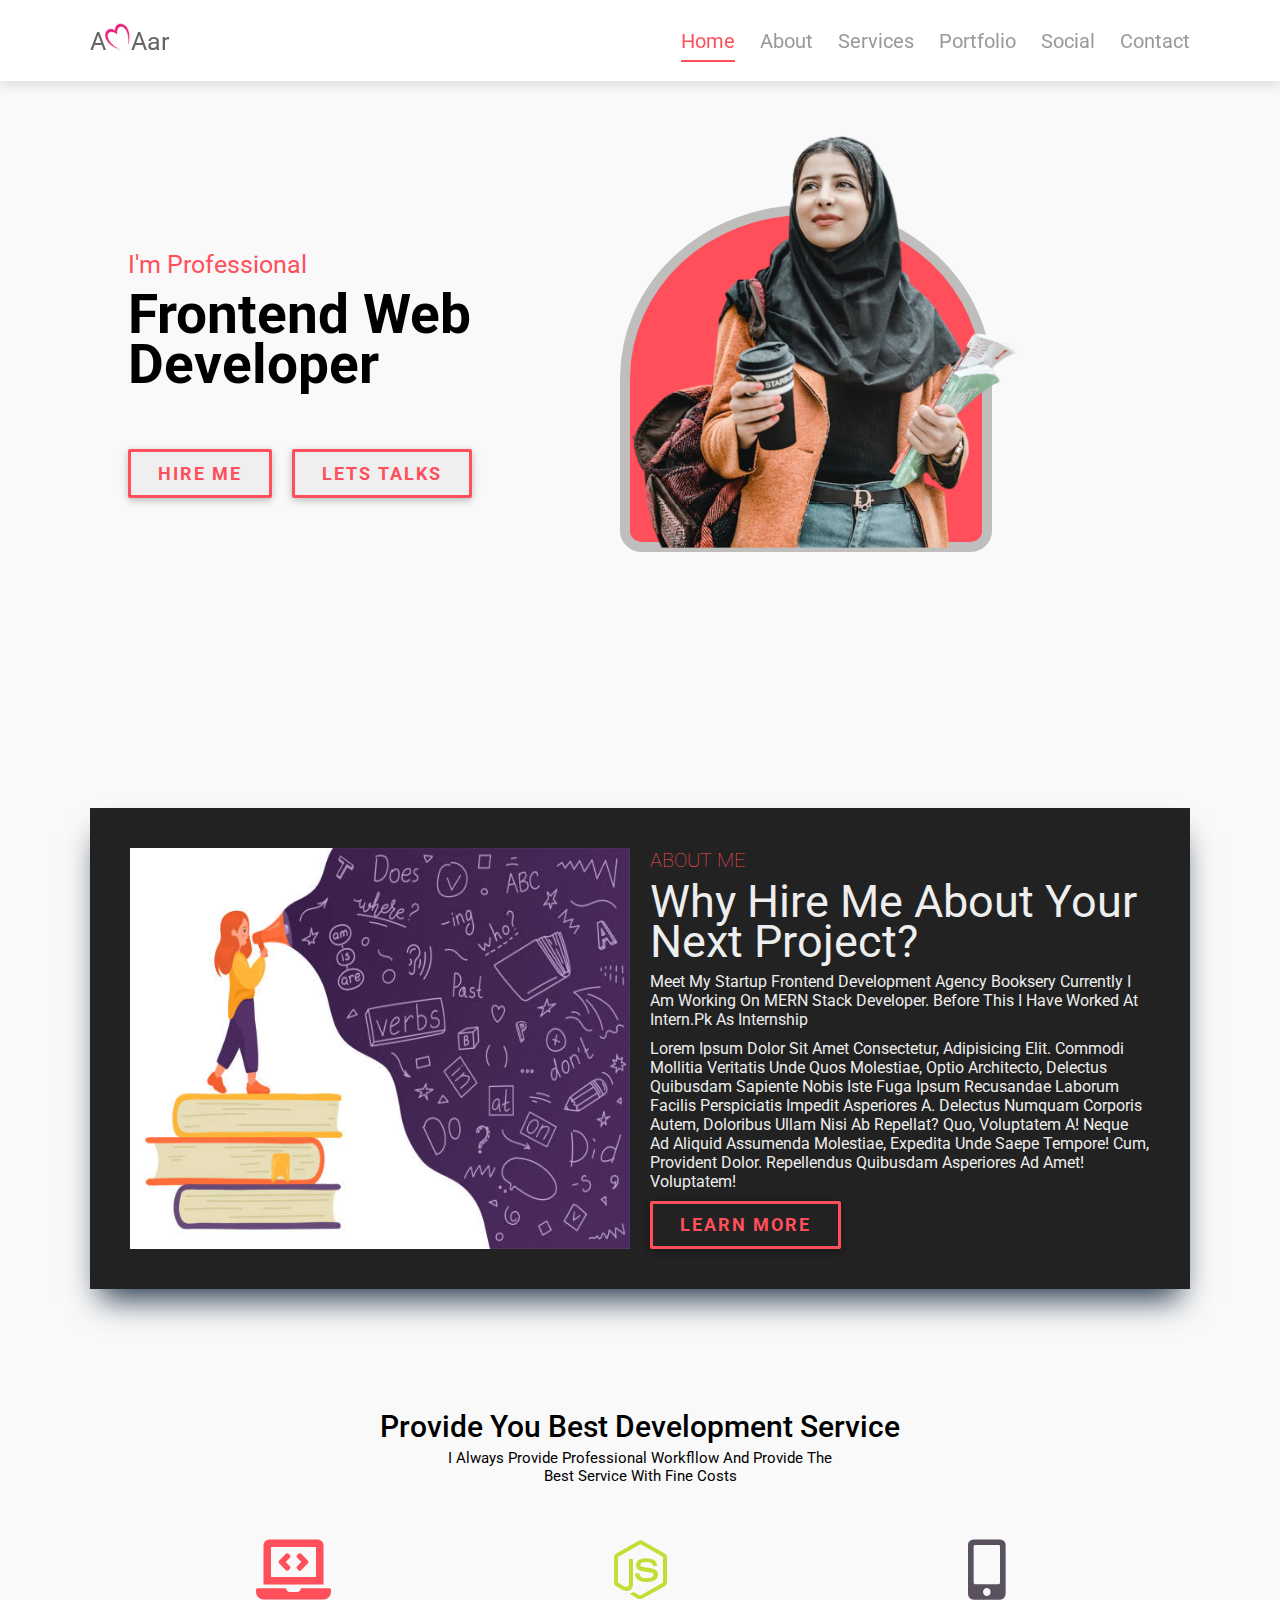
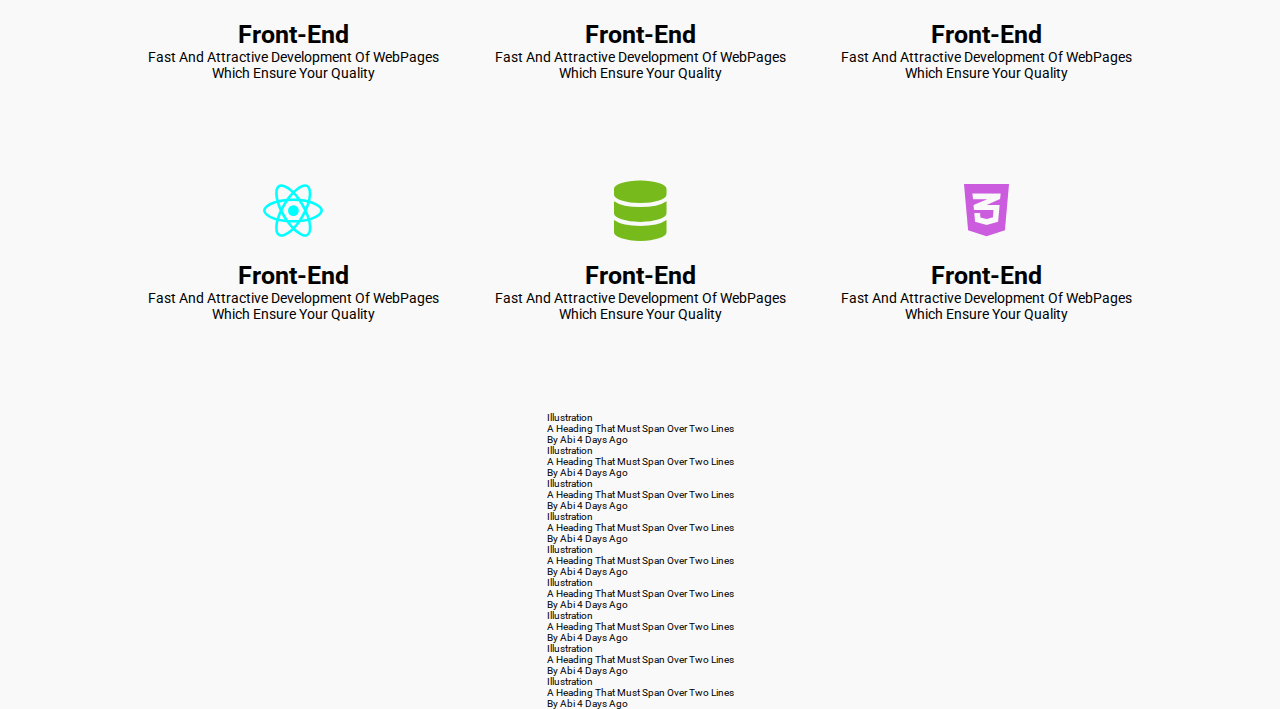
==== commit da81d28d: "updated" ====
--- a/Amaar_Portfolio/index.html
+++ b/Amaar_Portfolio/index.html
@@ -145,7 +145,91 @@
     </section>
 
     <section id="portfolio">
-
+        <div class="main">
+            <swiper-container class="mySwiper" init="false">
+                <swiper-slide>
+                    <div class="card">
+                        <div class="card-image"></div>
+                        <div class="category"> Illustration </div>
+                        <div class="heading"> A heading that must span over two lines
+                            <div class="author"> By <span class="name">Abi</span> 4 days ago</div>
+                        </div>
+                    </div>
+                </swiper-slide>
+                <swiper-slide>
+                    <div class="card">
+                        <div class="card-image"></div>
+                        <div class="category"> Illustration </div>
+                        <div class="heading"> A heading that must span over two lines
+                            <div class="author"> By <span class="name">Abi</span> 4 days ago</div>
+                        </div>
+                    </div>
+                </swiper-slide>
+                <swiper-slide>
+                    <div class="card">
+                        <div class="card-image"></div>
+                        <div class="category"> Illustration </div>
+                        <div class="heading"> A heading that must span over two lines
+                            <div class="author"> By <span class="name">Abi</span> 4 days ago</div>
+                        </div>
+                    </div>
+                </swiper-slide>
+                <swiper-slide>
+                    <div class="card">
+                        <div class="card-image"></div>
+                        <div class="category"> Illustration </div>
+                        <div class="heading"> A heading that must span over two lines
+                            <div class="author"> By <span class="name">Abi</span> 4 days ago</div>
+                        </div>
+                    </div>
+                </swiper-slide>
+                <swiper-slide>
+                    <div class="card">
+                        <div class="card-image"></div>
+                        <div class="category"> Illustration </div>
+                        <div class="heading"> A heading that must span over two lines
+                            <div class="author"> By <span class="name">Abi</span> 4 days ago</div>
+                        </div>
+                    </div>
+                </swiper-slide>
+                <swiper-slide>
+                    <div class="card">
+                        <div class="card-image"></div>
+                        <div class="category"> Illustration </div>
+                        <div class="heading"> A heading that must span over two lines
+                            <div class="author"> By <span class="name">Abi</span> 4 days ago</div>
+                        </div>
+                    </div>
+                </swiper-slide>
+                <swiper-slide>
+                    <div class="card">
+                        <div class="card-image"></div>
+                        <div class="category"> Illustration </div>
+                        <div class="heading"> A heading that must span over two lines
+                            <div class="author"> By <span class="name">Abi</span> 4 days ago</div>
+                        </div>
+                    </div>
+                </swiper-slide>
+                <swiper-slide>
+                    <div class="card">
+                        <div class="card-image"></div>
+                        <div class="category"> Illustration </div>
+                        <div class="heading"> A heading that must span over two lines
+                            <div class="author"> By <span class="name">Abi</span> 4 days ago</div>
+                        </div>
+                    </div>
+                </swiper-slide>
+                <swiper-slide>
+                    <div class="card">
+                        <div class="card-image"></div>
+                        <div class="category"> Illustration </div>
+                        <div class="heading"> A heading that must span over two lines
+                            <div class="author"> By <span class="name">Abi</span> 4 days ago</div>
+                        </div>
+                    </div>
+                </swiper-slide>
+            </swiper-container>
+        </div>
     </section>
 
     <section id="social">
--- a/Amaar_Portfolio/css/Style.css
+++ b/Amaar_Portfolio/css/Style.css
@@ -1,144 +1,632 @@
+@import url('https://fonts.googleapis.com/css2?family=Roboto:wght@100;300;400&display=swap');
+
+:root {
+    --red: #FF4F5B;
+}
+
 * {
+    font-family: 'Roboto', sans-serif;
+    margin: 0;
     padding: 0;
-    margin: 0;
+    box-sizing: border-box;
+    outline: none;
+    border: none;
     text-decoration: none;
+    transition: all .3s cubic-bezier(.16, .8, .62, 1.52);
+    text-transform: capitalize;
+}
+
+*::selection {
+    background: var(--red);
+    color: #fff;
+}
+
+html {
+    font-size: 62.5%;
+    overflow-x: hidden;
+}
+
+html::-webkit-scrollbar {
+    width: 1.3rem;
+}
+
+html::-webkit-scrollbar-track {
+    background: #000;
+}
+
+html::-webkit-scrollbar-thumb {
+    background: var(--red);
+}
+
+body {
+    background: #f9f9f9;
+}
+
+/* section {
+    min-height: 100%;
+    padding: 9% 7%;
+} */
+
+/* buttons */
+.btn {
+    font-size: 18px;
+    letter-spacing: 2px;
+    text-transform: uppercase;
+    display: inline-block;
+    text-align: center;
+    font-weight: bold;
+    padding: 0.6em 1.5em;
+    border: 3px solid var(--red);
+    border-radius: 2px;
+    position: relative;
+    box-shadow: 0 2px 10px rgba(0, 0, 0, 0.16), 0 3px 6px rgba(0, 0, 0, 0.1);
+    color: var(--red);
+    text-decoration: none;
+    transition: 0.3s ease all;
+    z-index: 1;
+    cursor: pointer;
+}
+
+.btn:before {
+    transition: 0.5s all ease;
+    position: absolute;
+    top: 0;
+    left: 50%;
+    right: 50%;
+    bottom: 0;
+    opacity: 0;
+    content: '';
+    background-color: var(--red);
+    z-index: -1;
+}
+
+.btn:hover,
+.btn:focus {
+    color: white;
+}
+
+.btn:hover:before,
+.btn:focus:before {
+    transition: 0.5s all ease;
+    left: 0;
+    right: 0;
+    opacity: 1;
+}
+
+.btn:active {
+    transform: scale(0.9);
+}
+
+header {
+    width: 100%;
+    background: #fff;
+    display: flex;
+    align-items: center;
+    justify-content: space-between;
+    position: fixed;
+    top: 0;
+    left: 0;
+    z-index: 1000;
+    padding: 2.5rem 7%;
+    box-shadow: 0 .5rem 1rem rgba(0, 0, 0, .1);
+}
+
+header .logo {
+    font-size: 2.5rem;
+    color: #666;
+}
+
+header .logo img {
+    width: 2.5rem;
+    height: 2.5rem;
+    rotate: -28deg;
+
+}
+
+header .navbar ul {
+    display: flex;
+    align-items: center;
+    justify-content: center;
     list-style: none;
-    box-sizing: border-box;
-}
-
-:root {
-    --home: #c9d8e6;
-    --dark-blue: #182f4b;
-    --blue: #266396;
-
-}
-
-body {
-    font-family: 'Gill Sans', 'Gill Sans MT', Calibri, 'Trebuchet MS', sans-serif;
-    background: var(--home);
-}
-
-#nav {
+}
+
+header .navbar ul li {
+    margin-left: 2.5rem;
+}
+
+header .navbar ul li a {
+    color: #999;
+    font-size: 2rem;
+}
+
+header .navbar ul li a.active,
+header .navbar ul li a:hover {
+    color: var(--red);
+    border-bottom: .2rem solid var(--red);
+    padding: .7rem 0;
+}
+
+#menu {
+    font-size: 3rem;
+    color: #999;
+    cursor: pointer;
+    display: none;
+}
+
+/* home section  */
+#home {
+    min-height: 100%;
+    padding: 9% 10%;
+    /* padding-top: 9%; */
+}
+
+.main {
+    display: flex;
+    justify-content: center;
+    gap: 6rem;
+    align-items: center;
+    margin-top: 4rem;
+    flex-wrap: wrap;
+}
+
+.content {
+    flex: 1 1 40rem;
+    display: flex;
+    flex-direction: column;
+    gap: 1rem;
+    padding-top: 4rem;
+}
+
+.content p {
+    font-size: 2.5rem;
+    color: var(--red);
+}
+
+.content h1 {
+    font-size: 5.5rem;
+    font-weight: bold;
+    line-height: 5rem;
+}
+
+.buttons {
+    display: flex;
+    gap: 2rem;
+    margin-top: 5rem;
+}
+
+
+
+.image {
+    padding-top: 5rem;
+    flex: 1 1 50rem;
+
+}
+
+.background img {
     width: 100%;
-    display: flex;
-    justify-content: space-between;
-    /* padding: 1.5rem 0rem 1.5rem 0rem; */
-}
-
-.logo {
-    display: flex;
-    gap: 0.2rem;
-    padding: 1.5rem 0rem 0.5rem 10rem;
-    /* margin-left: -6rem; */
-    color: var(--dark-blue)
-}
-
-.logo img {
+    height: 100%;
+    margin-left: 2rem;
+    margin-top: -5rem;
+    transform: translateY(-1.3rem) scale(1.11);
+}
+
+.image .background {
+    background: var(--red);
+    width: 70%;
+    height: 70%;
+    border-radius: 50% 50% 6% 6%;
+    border: 10px solid #c0bdbd;
+
+}
+
+.box:nth-of-type(2) {
+    position: absolute;
+    top: 23rem;
+    right: 29rem;
+    background: #5bc3eb;
+    padding: 0.7em 1em;
+    text-align: center;
+    border-radius: 10px;
+}
+
+.box:nth-of-type(2) i {
+    color: blue;
+    font-size: 1.8rem;
+}
+
+.box h3 {
+    font-size: 1.8rem;
+}
+
+.box p {
+    font-size: 1.5rem;
+}
+
+.box:nth-of-type(3) {
+    position: absolute;
+    top: 26rem;
+    left: 55rem;
+    gap: 1rem;
+    display: flex;
+    background: #5bc3eb;
+    padding: 0.7em 1em;
+    border-radius: 10px;
+}
+
+.box:nth-of-type(3) img {
     width: 4rem;
     height: 4rem;
-    margin-top: -1rem;
-}
-
-.logo h1 {
+    border-radius: 50%;
+
+}
+
+
+.box:nth-of-type(3) .star {
+    display: flex;
+    gap: 0.5rem;
+    margin-top: 0.5rem;
+}
+
+.box:nth-of-type(3) .star i {
+    font-size: 1.2rem;
+    color: gold;
+}
+
+.box:nth-of-type(3) .star p {
+    font-size: 1.4rem;
+    /* color: gold; */
+}
+
+.box:nth-of-type(4) {
+    position: absolute;
+    top: 45rem;
+    left: 64rem;
+    background: #5bc3eb;
+    padding: 0.7em 1em;
+    border-radius: 10px;
+    text-align: center;
+}
+
+/* About Page styling source code */
+#about {
+    height: 100%;
+    padding: 0 7%;
+    padding-top: 14rem;
+
+}
+
+.about_main {
+    display: flex;
+    flex-wrap: wrap;
+    justify-content: center;
+    gap: 2rem;
+    background: #222;
+    padding: 4rem;
+    box-shadow: rgb(38, 57, 77) 0px 20px 30px -10px;
+}
+
+.about_image {
+    flex: 1 1 30rem;
+
+}
+
+.about_image img {
+    width: 100%;
+    height: 100%;
+    /* border-radius: 50%; */
+
+}
+
+.about_content {
+    flex: 1 1 30rem;
+
+}
+
+.about_content h4 {
+    color: var(--red);
     font-size: 2rem;
-}
-
-#nav ul {
-    display: flex;
-    gap: 1.8rem;
+    text-transform: uppercase;
+    font-weight: lighter;
+
+}
+
+.about_content h2 {
+    color: #eee;
+    font-size: 4.5rem;
+    font-weight: 400;
+    line-height: 4rem;
+    /* text-transform: lowercase; */
+    margin-top: 1rem;
+}
+
+.about_content p {
+    color: #eee;
+    font-size: 1.6rem;
+    margin-top: 1rem;
+}
+
+.about_content .btn {
+    background: transparent;
+    margin-top: 1rem;
+}
+
+/* Services page styling  */
+#services {
+    width: 100%;
+    padding: 0 7%;
+    padding-top: 12rem;
+}
+
+#services h1 {
     text-align: center;
-    padding: 1.8rem 6rem 0rem 0rem;
-}
-
-#nav ul li {
-    display: inline-block;
-
-
-}
-
-#nav ul li a {
-    color: var(--dark-blue);
-    font-size: 1.2rem;
-}
-
-#nav ul li a.active {
-    color: var(--blue);
-    border-bottom: 3px solid #266396;
-    padding-bottom: 0.3rem;
-
-}
-
-.checkbtn {
-    font-size: 20px;
-    color: var(--dark-blue);
-    float: right;
-    line-height: 80px;
-    margin-right: 40px;
-    cursor: pointer;
-    display: none;
-}
-
-#check {
-    display: none;
-}
-
-
-@media (max-width: 1050px) {
-
-    .logo {
-        padding: 1.5rem 0rem 0.5rem 5rem;
-    }
-
-
-    #nav ul {
-        padding: 1.8rem 2rem 0rem 0rem;
-    }
-
-}
-
-
-/* 
-@media (max-width: 1050px) {
-    #nav {
-        gap: 6rem;
-        padding: 1.5rem 4rem;
-    }
-
-
-    #nav ul li a {
-        font-size: 1.2rem;
+    font-size: 3rem;
+    font-weight: 500;
+}
+
+#services>p {
+    text-align: center;
+    width: 400px;
+    margin: 0.5rem auto;
+    font-size: 1.5rem;
+
+}
+
+.service_main {
+    display: flex;
+    flex-wrap: wrap;
+    justify-content: center;
+    padding: 1rem 4rem;
+    gap: 2rem;
+}
+
+.service {
+    flex: 1 1 30rem;
+    align-items: center;
+    display: flex;
+    padding: 4rem 1rem;
+    flex-direction: column;
+    transition: all 0.3s ease-in;
+    background: transparent;
+}
+
+.service:hover {
+    background: #c9c7c7;
+    box-shadow: rgba(0, 0, 0, 0.35) 0px 5px 15px;
+    border-radius: 10px;
+}
+
+.service i {
+    font-size: 6rem;
+
+}
+
+.service:nth-of-type(1) i {
+    color: var(--red);
+}
+
+.service:nth-of-type(2) i {
+    color: #c4dc34;
+}
+
+.service:nth-of-type(3) i {
+    color: #59515e;
+}
+
+.service:nth-of-type(4) i {
+    color: #00ffff;
+}
+
+.service:nth-of-type(5) i {
+    color: #76ba1b;
+}
+
+.service:nth-of-type(6) i {
+    color: #ca5cdd;
+}
+
+.service h3 {
+    margin-top: 2rem;
+    font-size: 2.5rem;
+}
+
+.service>p {
+    text-align: center;
+    font-size: 1.4rem;
+}
+
+
+/* ressponssive navbar */
+
+
+@media (max-width:991px) {
+
+    html {
+        font-size: 55%;
+    }
+
+}
+
+@media (max-width:768px) {
+
+    #menu {
+        display: block;
+    }
+
+    header .navbar {
+        position: fixed;
+        top: 8rem;
+        left: -120%;
+        height: 100%;
+        width: 100%;
+        background: #eee;
+        border-top: .2rem solid rgba(0, 0, 0, .1);
+    }
+
+    header .navbar ul {
+        flex-flow: column;
+        padding: 2rem;
+    }
+
+    header .navbar ul li {
+        text-align: center;
+        width: 100%;
+        margin: 1rem 0;
+    }
+
+    header .navbar ul li a {
+        display: block;
+        padding: 1rem;
+    }
+
+    header .navbar ul li a.active,
+    header .navbar ul li a:hover {
+        padding: 1rem;
+        background: var(--red);
+        color: #fff;
+        border: none;
+        border-radius: 5rem;
+    }
+
+    .fa-times {
+        transform: rotate(180deg);
+    }
+
+    header .navbar.nav-toggle {
+        left: 0;
+    }
+
+    .about_main {
+        padding: 3rem 2rem;
+    }
+
+}
+
+@media (max-width:710px) {
+    #services {
+        padding-top: 15rem;
+    }
+}
+
+@media (max-width:1024px) {
+    .box:nth-of-type(2) {
+        top: 22rem;
+        right: 20rem;
+    }
+
+    .box:nth-of-type(3) {
+        top: 20rem;
+        left: 40rem;
+    }
+
+    .box:nth-of-type(4) {
+        top: 42rem;
+        left: 45rem;
+    }
+}
+
+/* @media (max-width:675px) {
+    #services {
+        padding-top: 14rem;
     }
 } */
 
-
-@media (max-width: 848px) {
-    .checkbtn {
-        display: block;
-    }
-
-    #nav ul {
-        position: fixed;
+@media (max-width:600px) {
+
+    .content {
+        margin-left: 8rem;
+    }
+
+    .image {
+        margin-left: 8rem;
+    }
+}
+
+@media (max-width:500px) {
+
+    .buttons {
+        gap: 1rem;
+    }
+
+    .btn {
+        padding: 0.5em 1em;
+
+    }
+
+    .image .background {
+        width: 80%;
+        height: 80%;
+    }
+
+    #about {
+        padding: 4rem 4%;
+    }
+
+    /* #services {
+        padding-top: 25rem;
+    } */
+}
+
+@media (max-width:430px) {
+
+    /* .content p {
+        font-size: 2.5rem;
+    } */
+    .content {
+        margin-left: 4rem;
+    }
+
+    .content h1 {
+        font-size: 4.5rem;
+    }
+
+    .image {
+        margin-left: 4rem;
+    }
+
+    .about_content h2 {
+        font-size: 3rem;
+    }
+
+}
+
+@media (max-width:390px) {
+    .content {
+        margin-left: 1rem;
+    }
+
+    .content h1 {
+        font-size: 4rem;
+    }
+
+    .image {
+        margin-left: 1rem;
+    }
+
+    .background {
         width: 100%;
-        height: 140vh;
-        background: var(--blue);
-        top: 70px;
-        left: 0;
-        text-align: center;
-        transition: all .2s;
-    }
-
-    /* #nav ul {
-        padding: 1.8rem 1rem 0rem 0rem;
-    } */
-
-
-    a:hover,
-    a.active {
-        background: none;
-        color: var(--dark-blue);
-    }
-
-    #check:checked~ul {
-        left: 0;
-    }
-}+        height: 100%;
+    }
+
+    .btn {
+        font-size: 1.8rem;
+    }
+
+    #services {
+        padding: 0 5%;
+        /* padding-top: 22rem; */
+    }
+
+    #services>p {
+        width: 280px;
+        margin: 0.5rem auto;
+        font-size: 1.3rem;
+
+    }
+
+}
+
+/* @media (max-width:290px) {
+    #services {
+        padding-top: 28rem;
+    }
+} */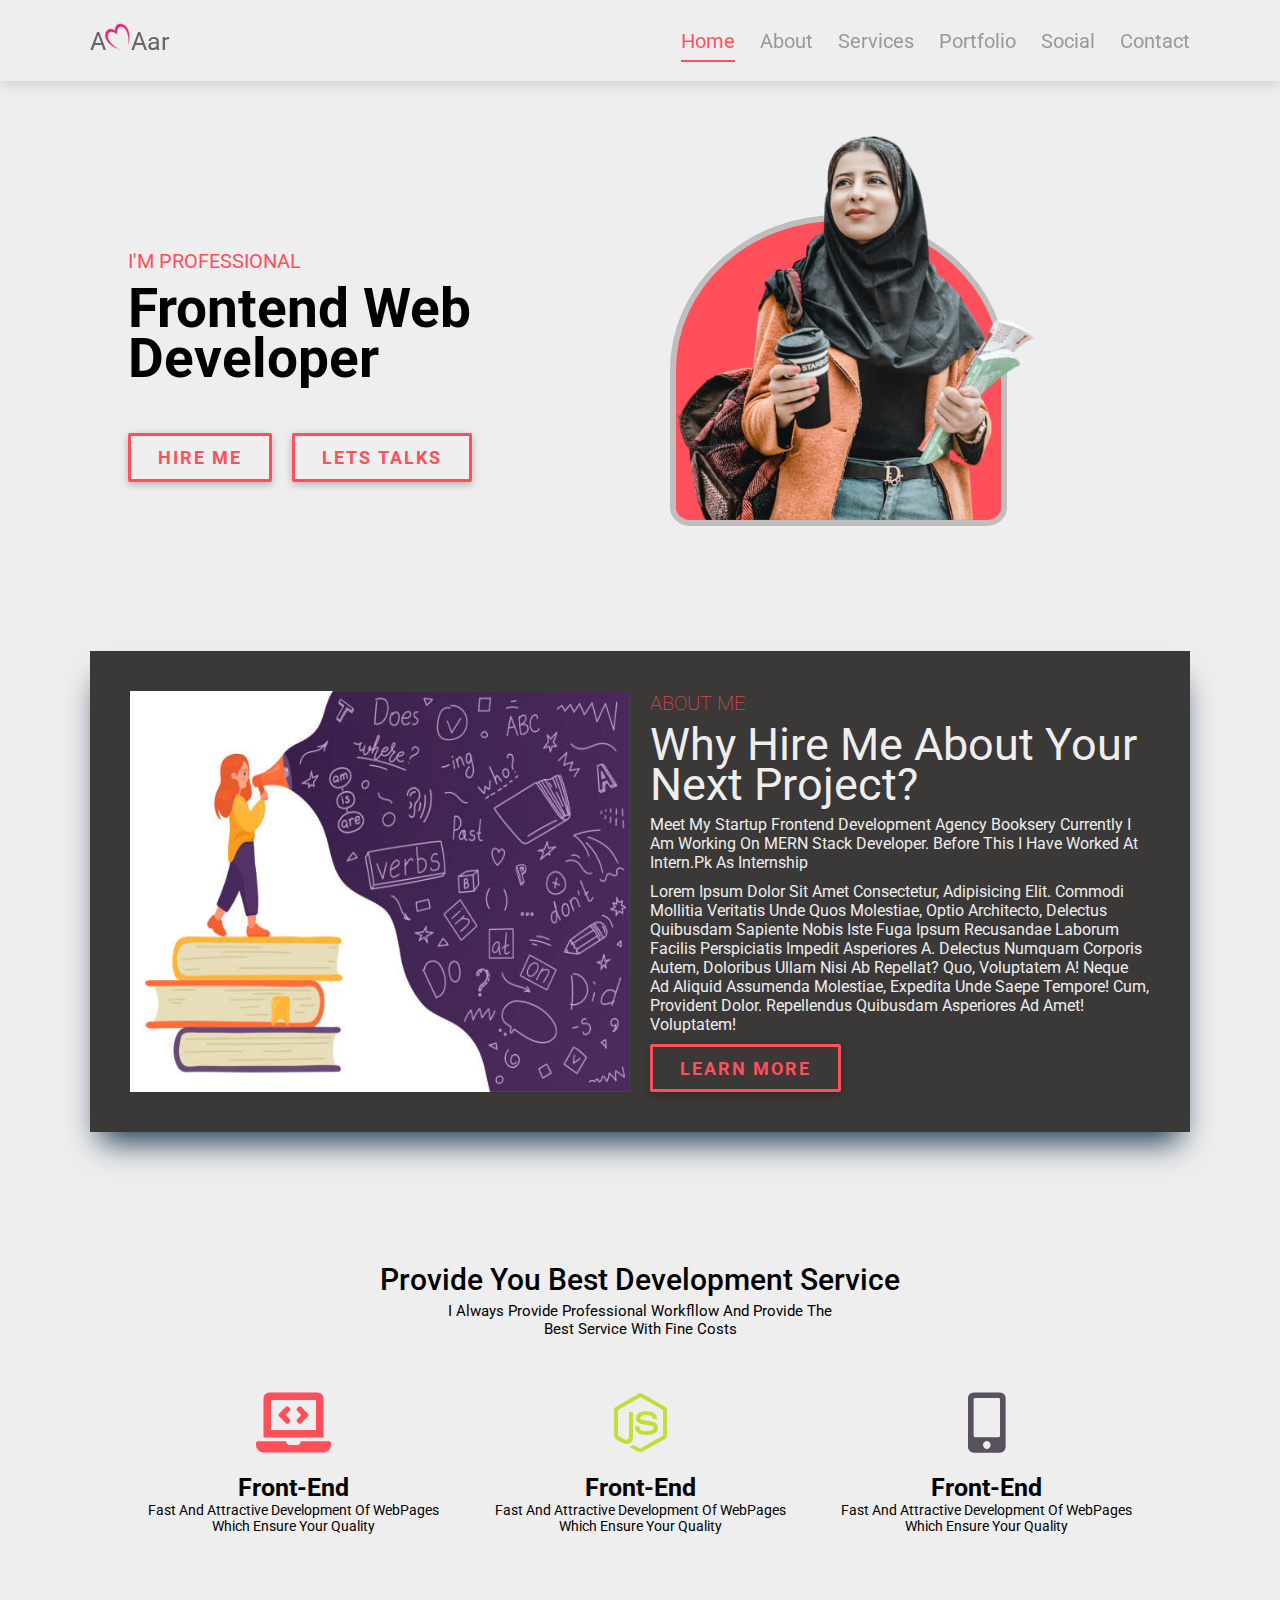
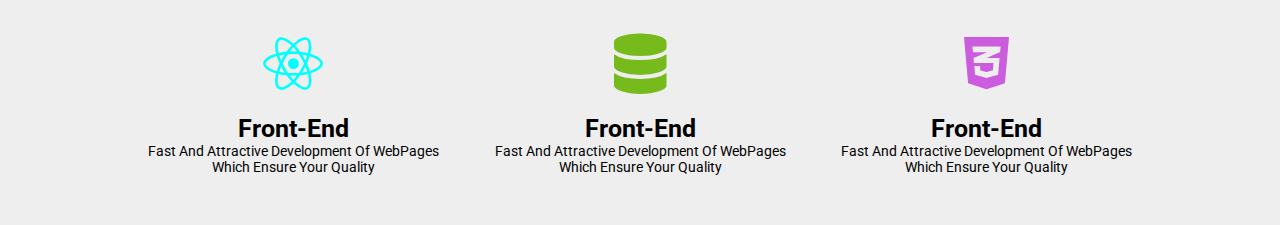
==== commit de9d5077: "updated" ====
--- a/Amaar_Portfolio/index.html
+++ b/Amaar_Portfolio/index.html
@@ -144,7 +144,7 @@
         </div>
     </section>
 
-    <section id="portfolio">
+    <!-- <section id="portfolio">
         <div class="main">
             <swiper-container class="mySwiper" init="false">
                 <swiper-slide>
@@ -230,14 +230,14 @@
                 </swiper-slide>
             </swiper-container>
         </div>
-    </section>
-
-    <section id="social">
-
-    </section>
-    <section id="contact">
-
-    </section>
+    </section> -->
+
+    <!-- <section id="social">
+
+    </section> -->
+    <!-- <section id="contact">
+
+    </section> -->
 
 
     <!-- jquery cdn link  -->
--- a/Amaar_Portfolio/css/Style.css
+++ b/Amaar_Portfolio/css/Style.css
@@ -39,7 +39,7 @@
 }
 
 body {
-    background: #f9f9f9;
+    background: #eee;
 }
 
 /* section {
@@ -65,6 +65,7 @@
     transition: 0.3s ease all;
     z-index: 1;
     cursor: pointer;
+
 }
 
 .btn:before {
@@ -82,7 +83,7 @@
 
 .btn:hover,
 .btn:focus {
-    color: white;
+    color: #eee;
 }
 
 .btn:hover:before,
@@ -99,7 +100,7 @@
 
 header {
     width: 100%;
-    background: #fff;
+    background: #eee;
     display: flex;
     align-items: center;
     justify-content: space-between;
@@ -155,7 +156,7 @@
 
 /* home section  */
 #home {
-    min-height: 100%;
+    min-height: 90%;
     padding: 9% 10%;
     /* padding-top: 9%; */
 }
@@ -165,12 +166,12 @@
     justify-content: center;
     gap: 6rem;
     align-items: center;
-    margin-top: 4rem;
+    margin-top: 5rem;
     flex-wrap: wrap;
 }
 
 .content {
-    flex: 1 1 40rem;
+    flex: 1 1 30rem;
     display: flex;
     flex-direction: column;
     gap: 1rem;
@@ -178,8 +179,9 @@
 }
 
 .content p {
-    font-size: 2.5rem;
+    font-size: 2rem;
     color: var(--red);
+    text-transform: uppercase;
 }
 
 .content h1 {
@@ -191,14 +193,15 @@
 .buttons {
     display: flex;
     gap: 2rem;
-    margin-top: 5rem;
+    margin-top: 4rem;
+    font-size: 1.5rem !important;
 }
 
 
 
 .image {
     padding-top: 5rem;
-    flex: 1 1 50rem;
+    flex: 1 1 30rem;
 
 }
 
@@ -207,7 +210,7 @@
     height: 100%;
     margin-left: 2rem;
     margin-top: -5rem;
-    transform: translateY(-1.3rem) scale(1.11);
+    transform: translateY(-1.9rem) scale(1.12);
 }
 
 .image .background {
@@ -215,7 +218,7 @@
     width: 70%;
     height: 70%;
     border-radius: 50% 50% 6% 6%;
-    border: 10px solid #c0bdbd;
+    border: 6px solid #c0bdbd;
 
 }
 
@@ -290,8 +293,7 @@
 /* About Page styling source code */
 #about {
     height: 100%;
-    padding: 0 7%;
-    padding-top: 14rem;
+    padding: 1rem 7%;
 
 }
 
@@ -300,9 +302,9 @@
     flex-wrap: wrap;
     justify-content: center;
     gap: 2rem;
-    background: #222;
+    background: #3b3838;
     padding: 4rem;
-    box-shadow: rgb(38, 57, 77) 0px 20px 30px -10px;
+    box-shadow: rgb(32, 55, 81) 0px 20px 30px -10px;
 }
 
 .about_image {
@@ -390,7 +392,7 @@
 }
 
 .service:hover {
-    background: #c9c7c7;
+    background: #eee;
     box-shadow: rgba(0, 0, 0, 0.35) 0px 5px 15px;
     border-radius: 10px;
 }
@@ -505,6 +507,10 @@
     #services {
         padding-top: 15rem;
     }
+
+    .main {
+        padding-left: 10rem;
+    }
 }
 
 @media (max-width:1024px) {
@@ -532,16 +538,16 @@
 
 @media (max-width:600px) {
 
-    .content {
-        margin-left: 8rem;
-    }
-
-    .image {
-        margin-left: 8rem;
+    .main {
+        padding-left: 8rem;
     }
 }
 
 @media (max-width:500px) {
+
+    .main {
+        padding-left: 6rem;
+    }
 
     .buttons {
         gap: 1rem;
@@ -553,8 +559,8 @@
     }
 
     .image .background {
-        width: 80%;
-        height: 80%;
+        width: 100%;
+        height: 100%;
     }
 
     #about {
@@ -568,19 +574,22 @@
 
 @media (max-width:430px) {
 
-    /* .content p {
-        font-size: 2.5rem;
-    } */
-    .content {
-        margin-left: 4rem;
+    .main {
+        padding-left: 4rem;
     }
 
     .content h1 {
         font-size: 4.5rem;
     }
 
-    .image {
-        margin-left: 4rem;
+    .buttons {
+        gap: 0.5rem;
+    }
+
+    .btn {
+        padding: 0.5em 0.3em;
+        font-size: 2rem;
+
     }
 
     .about_content h2 {
@@ -590,22 +599,16 @@
 }
 
 @media (max-width:390px) {
-    .content {
-        margin-left: 1rem;
+
+    .main {
+        padding-left: 0.5rem;
     }
 
     .content h1 {
         font-size: 4rem;
     }
 
-    .image {
-        margin-left: 1rem;
-    }
-
-    .background {
-        width: 100%;
-        height: 100%;
-    }
+
 
     .btn {
         font-size: 1.8rem;
@@ -625,8 +628,98 @@
 
 }
 
-/* @media (max-width:290px) {
-    #services {
-        padding-top: 28rem;
-    }
-} */+@media (max-width:300px) {
+
+    .main {
+        padding-left: 0.2rem;
+    }
+
+    .content h1 {
+        font-size: 3.5rem;
+    }
+
+    .btn {
+        font-size: 1.5rem;
+    }
+}
+
+
+
+
+swiper-container {
+    width: 100%;
+    height: 60%;
+    /* width: 80rem; */
+}
+
+swiper-slide {
+    text-align: center;
+    /* font-size: 18px; */
+    background: pink;
+    display: flex;
+    justify-content: center;
+    align-items: center;
+}
+
+swiper-slide img {
+    display: block;
+    width: 100%;
+    height: 100%;
+    object-fit: cover;
+}
+
+.card {
+    width: 90%;
+    height: 90%;
+    background: white;
+    padding: .4em;
+    border-radius: 6px;
+}
+
+.card-image {
+    background-color: rgb(236, 236, 236);
+    width: 100%;
+    height: 60%;
+    border-radius: 6px 6px 0 0;
+}
+
+.card-image:hover {
+    transform: scale(0.98);
+}
+
+.category {
+    text-transform: uppercase;
+    font-size: 0.7em;
+    font-weight: 600;
+    color: rgb(63, 121, 230);
+    padding: 10px 7px 0;
+}
+
+.category:hover {
+    cursor: pointer;
+}
+
+.heading {
+    font-weight: 600;
+    color: rgb(88, 87, 87);
+    padding: 7px;
+}
+
+.heading:hover {
+    cursor: pointer;
+}
+
+.author {
+    color: gray;
+    font-weight: 400;
+    font-size: 11px;
+    padding-top: 20px;
+}
+
+.name {
+    font-weight: 600;
+}
+
+.name:hover {
+    cursor: pointer;
+}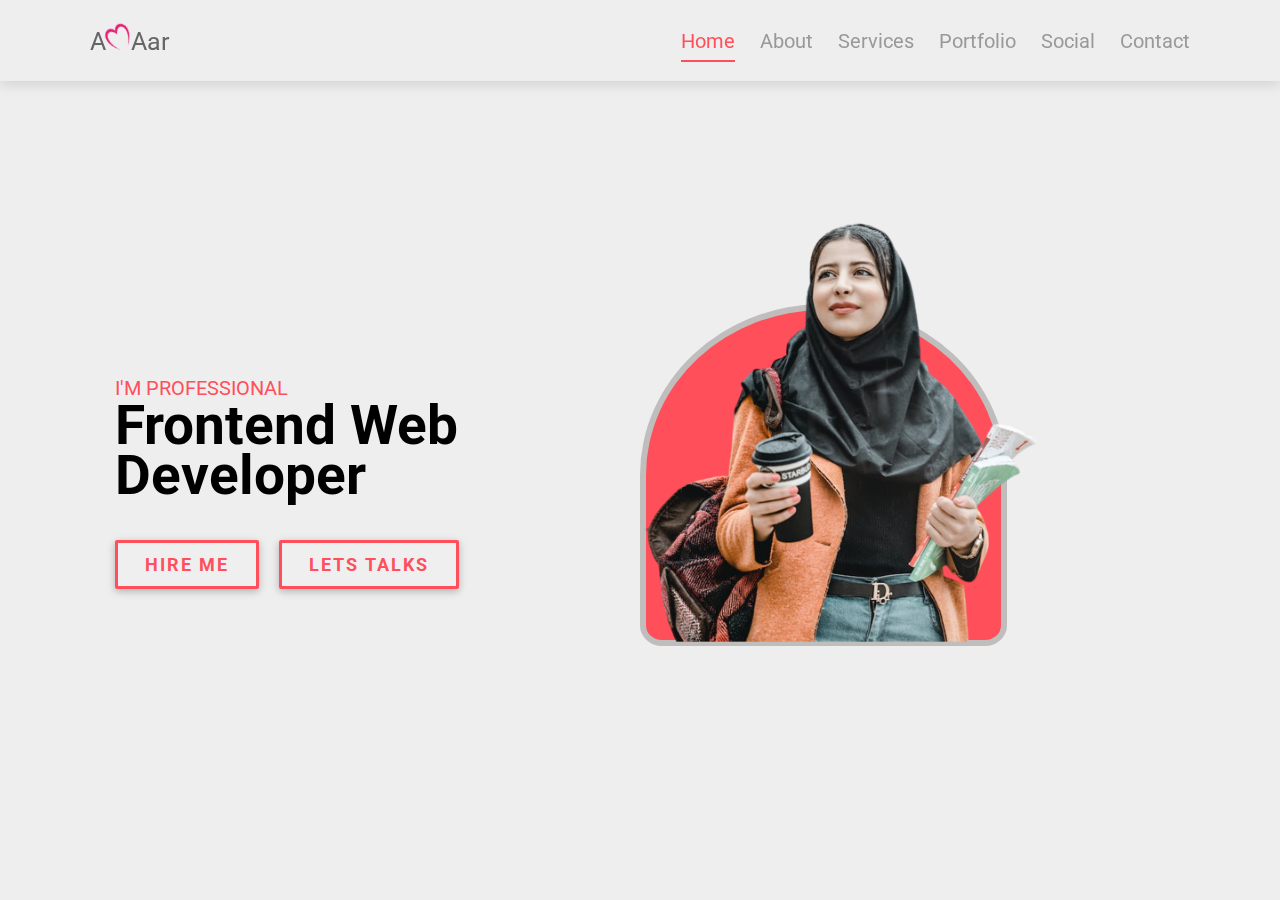
==== commit 6679edc6: "updated portfolio" ====
--- a/Amaar_Portfolio/index.html
+++ b/Amaar_Portfolio/index.html
@@ -35,23 +35,21 @@
     </header>
 
     <!-- home section -->
-    <section id="home">
-        <div class="main">
-            <div class="content">
-                <p>I'm Professional</p>
-                <h1>Frontend Web Developer</h1>
-                <div class="buttons">
-                    <button class="btn">Hire Me</button>
-                    <button class="btn">Lets Talks</button>
-                </div>
-            </div>
-            <div class="image">
-                <div class="background">
-                    <img src="images/image-removebg-preview.png" alt="">
-
-                </div>
-
-            </div>
+    <section id="home" class="home">
+        <div class="content">
+            <p>I'm Professional</p>
+            <h1>Frontend Web Developer</h1>
+            <div class="buttons">
+                <button class="btn">Hire Me</button>
+                <button class="btn">Lets Talks</button>
+            </div>
+        </div>
+        <div class="image">
+            <div class="background">
+                <img src="images/image-removebg-preview.png" alt="">
+
+            </div>
+
         </div>
         <!-- <div class="box">
             <i class="fas fa-star"></i>
@@ -82,7 +80,7 @@
         </div> -->
     </section>
 
-    <section id="about">
+    <!-- <section id="about">
         <div class="about_main">
             <div class="about_image">
                 <img src="images/about.jpg" alt="">
@@ -104,9 +102,9 @@
                 <button class="btn">LEARN MORE</button>
             </div>
         </div>
-    </section>
-
-    <section id="services">
+    </section> -->
+
+    <!-- <section id="services">
         <h1>Provide You Best Development Service</h1>
         <p>I always provide professional workfllow and provide the best service with fine costs</p>
         <div class="service_main">
@@ -142,7 +140,7 @@
             </div>
 
         </div>
-    </section>
+    </section> -->
 
     <!-- <section id="portfolio">
         <div class="main">
--- a/Amaar_Portfolio/css/Style.css
+++ b/Amaar_Portfolio/css/Style.css
@@ -40,6 +40,11 @@
 
 body {
     background: #eee;
+}
+
+
+section {
+    padding: 2rem 9%;
 }
 
 /* section {
@@ -155,27 +160,28 @@
 }
 
 /* home section  */
-#home {
-    min-height: 90%;
-    padding: 9% 10%;
-    /* padding-top: 9%; */
-}
-
-.main {
+.home {
+    display: flex;
+    justify-self: center;
+    align-items: center;
+    flex-direction: row;
+    flex-flow: row wrap;
+    min-height: 100vh;
+}
+
+/* .main {
     display: flex;
     justify-content: center;
     gap: 6rem;
     align-items: center;
     margin-top: 5rem;
     flex-wrap: wrap;
-}
-
-.content {
-    flex: 1 1 30rem;
-    display: flex;
-    flex-direction: column;
-    gap: 1rem;
-    padding-top: 4rem;
+} */
+
+.home .content {
+
+    flex: 1 1 25rem;
+    padding-top: 6.5rem;
 }
 
 .content p {
@@ -199,9 +205,11 @@
 
 
 
-.image {
-    padding-top: 5rem;
-    flex: 1 1 30rem;
+.home .image {
+    flex: 1 1 25rem;
+    float: left;
+    position: relative;
+    margin-top: 5rem;
 
 }
 
